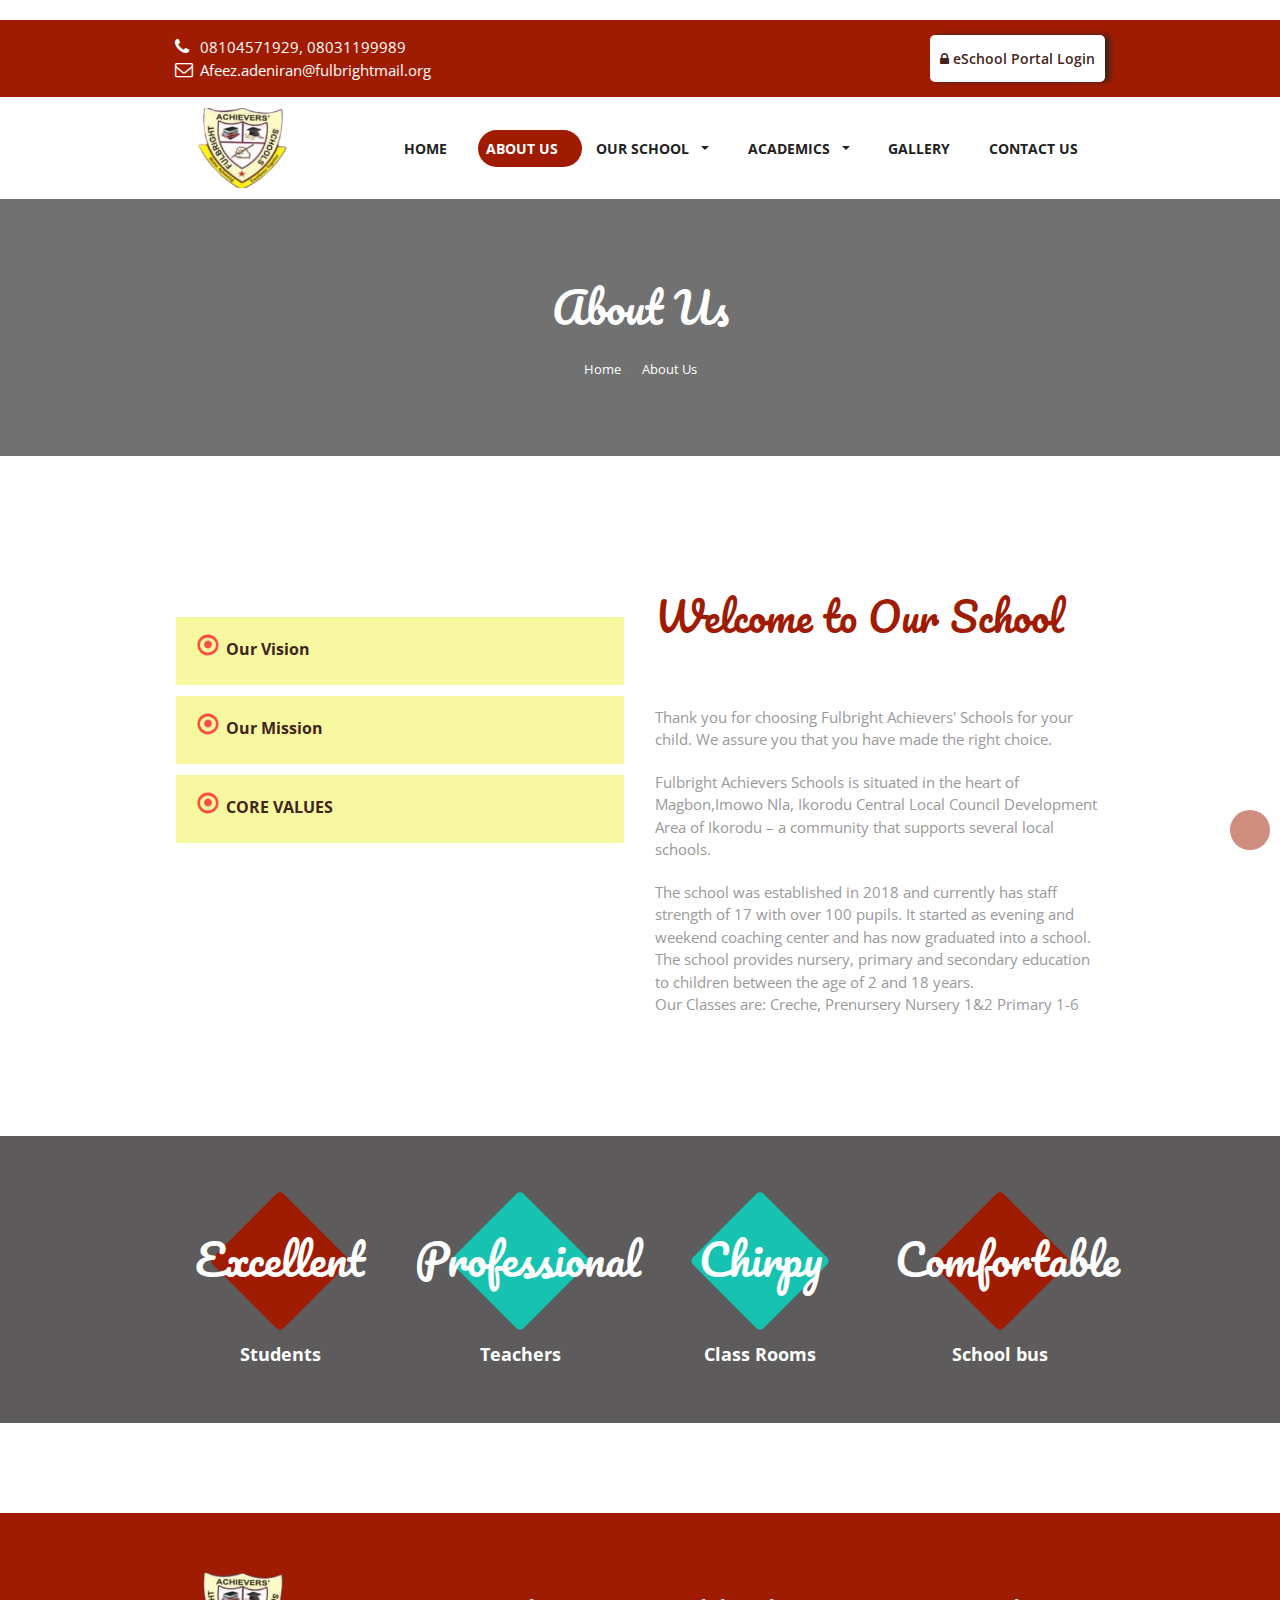
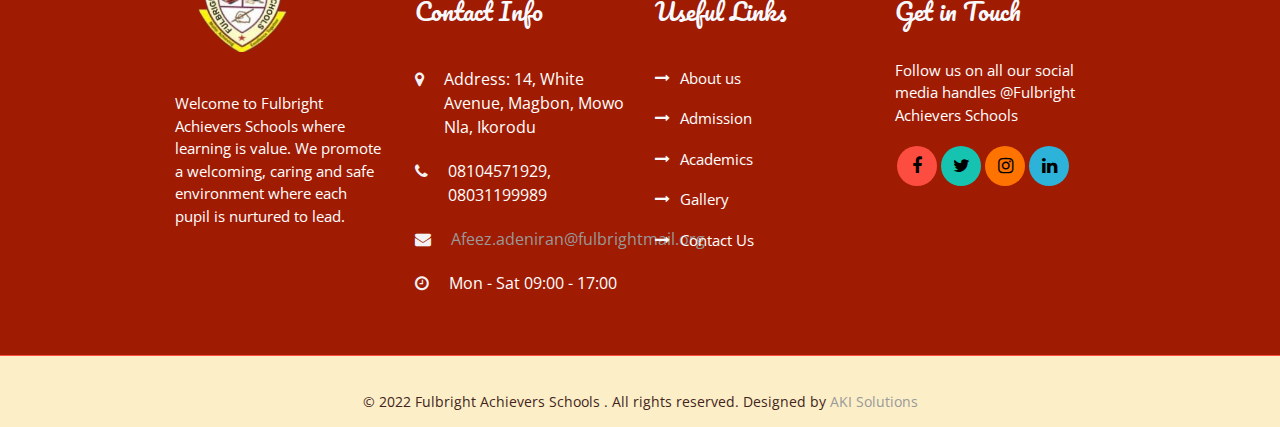
==== about.html @ 67f507f1 "first commit" ====
<!DOCTYPE html>
<html lang="en">

<!-- Mirrored from rometheme.net/html/kids/index.html by HTTrack Website Copier/3.x [XR&CO'2014], Tue, 15 Dec 2020 20:37:47 GMT -->
<!-- Added by HTTrack -->
<meta http-equiv="content-type" content="text/html;charset=UTF-8" /><!-- /Added by HTTrack -->

<head>
	<!-- Basic Page Needs
    ================================================== -->
	<meta charset="utf-8">
	<!--[if IE]><meta http-equiv="x-ua-compatible" content="IE=9" /><![endif]-->
	<meta name="viewport" content="width=device-width, initial-scale=1">
	<title>Fulbright Achievers’ Schools - About</title>
	<!-- ==============================================
	Favicons
	=============================================== -->
	<link rel="apple-touch-icon" sizes="180x180" href="./favicon_io/android-chrome-192x192.png">
	<link rel="icon" type="image/png" sizes="32x32" href="./favicon_io/favicon-32x32.png">
	<link rel="icon" type="image/png" sizes="16x16" href="./favicon_io/favicon-16x16.png">
	<link rel="manifest" href="./favicon_io/site.webmanifest">

	<link rel="stylesheet" href="https://cdnjs.cloudflare.com/ajax/libs/animate.css/4.1.1/animate.min.css" />
	<!-- ==============================================
	CSS VENDOR
	=============================================== -->
	<link rel="stylesheet" type="text/css" href="css/vendor/bootstrap.min.css" />
	<link rel="stylesheet" type="text/css" href="css/vendor/font-awesome.min.css">
	<link rel="stylesheet" type="text/css" href="css/vendor/owl.carousel.min.css">
	<link rel="stylesheet" type="text/css" href="css/vendor/owl.theme.default.min.css">
	<link rel="stylesheet" type="text/css" href="css/vendor/magnific-popup.css">
	<link rel="stylesheet" type="text/css" href="css/vendor/animate.min.css">

	<!-- ==============================================
	Custom Stylesheet
	=============================================== -->
	<link rel="stylesheet" type="text/css" href="css/style.css" />

	<script src="js/vendor/modernizr.min.js"></script>

	<script src='../../google_analytics_auto.html'></script>
</head>

<body>

	<!-- LOAD PAGE -->
	<div class="animationload">
		<div class="loader"></div>
	</div>

	<!-- BACK TO TOP SECTION -->
	<a href="#0" class="cd-top cd-is-visible cd-fade-out">Top</a>

	<!-- HEADER -->
	<div class="header header-1">

		<!-- TOPBAR -->
		<div class="topbar">
			<div class="container">
				<div class="row align-items-center">
					<div class="col-sm-8 col-md-6">
						<div class="info">
							<div class="info-item">
								<i class="fa fa-phone"></i> 08104571929, 08031199989
							</div>
							<div class="info-item">
								<i class="fa fa-envelope-o"></i>
								<a href="mailto:Afeez.adeniran@fulbrightmail.org">Afeez.adeniran@fulbrightmail.org </a>
							</div>
						</div>
					</div>
					<div class="col-sm-4 col-md-6">
						<div class=" pull-right d-inline-flex" style="margin: 15px 0px 15px 0px;">
							<!--<a href="https://www.facebook.com/Crownimperials/" class="fb"><i class="fa fa-facebook"></i></a> 
							<a href="https://twitter.com/SchoolCrown" class="tw"><i class="fa fa-twitter"></i></a> 
							<a href="#" class="ig"><i class="fa fa-instagram"></i></a> 
							<a href="#" class="in"><i class="fa fa-linkedin"></i></a> -->
							<a href="https://eschool-ng.com/login.php" class="btn btn-primary kkd"> <i
									class="fa fa-lock"></i> eSchool Portal Login</a>
							<style>
								.sosmed-icon a {
									color: #000;
									background-color: #fd4d40;

								}

								.kkd {
									border-radius: 5px !important;
									background-color: #fff !important;
									padding-left: 10px;
									padding-right: 10px;

								}
							</style>
						</div>
					</div>
				</div>
			</div>
		</div>
		<!-- NAVBAR SECTION -->
		<div class="navbar-main">
			<div class="container">
				<nav id="navbar-example" class="navbar navbar-expand-lg">
					<a class="navbar-brand jk" href="index.html">
						<img src="img\fullBrightLogo-removebg-preview.png" alt="logo">
					</a>

					<style type="text/css">
						.jk img {
							width: 120px;
							height: auto;
						}

						@media screen and (max-width: 768px) {
							.navbar-main.stiky .navbar-brand img {
								width: 120px;
								text-align: center;
								margin: 0 40px 0 40px;
							}

							.jk img {
								width: 120px;
								height: auto;
							}

							.navbar-brand {
								margin-right: 0;
							}
						}
					</style>
					<button class="navbar-toggler" type="button" data-toggle="collapse" data-target="#navbarNavDropdown"
						aria-controls="navbarNavDropdown" aria-expanded="false" aria-label="Toggle navigation">
						<span class="navbar-toggler-icon"></span>
					</button>
					<div class="collapse navbar-collapse" id="navbarNavDropdown">
						<ul class="navbar-nav ml-auto">
							<li class="nav-item">
								<a class="nav-link" href="index.html">HOME</a>
							</li>
							<li class="nav-item active">
								<a class="nav-link" href="about.html">ABOUT US</a>
							</li>
							<li class="nav-item dropdown dmenu">
								<a class="nav-link dropdown-toggle" href="#" role="button" data-toggle="dropdown"
									aria-haspopup="true" aria-expanded="false">
									OUR SCHOOL
								</a>
								<div class="dropdown-menu">
									<a class="dropdown-item" href="admission.html">ADMISSION</a>


								</div>
							</li>
							<li class="nav-item dropdown dmenu">
								<a class="nav-link dropdown-toggle" href="#" role="button" data-toggle="dropdown"
									aria-haspopup="true" aria-expanded="false">
									ACADEMICS
								</a>
								<div class="dropdown-menu">
									<a class="dropdown-item" href="academics.html">OVERVIEW</a>
									<a class="dropdown-item" href="curriculum.html">OUR CURRICULUM</a>

								</div>
							</li>
							<li class="nav-item">
								<a class="nav-link" href="gallery.html">GALLERY</a>
							</li>
							<li class="nav-item">
								<a class="nav-link" href="contact.html">CONTACT US</a>
							</li>
						</ul>
					</div>
				</nav> <!-- -->

			</div>
		</div>

	</div>
	<!-- BANNER -->
	<div class="section banner-page" data-background="images/back.jpg" style="background-position: top center;">
		<div class="content-wrap pos-relative">
			<div class="d-flex justify-content-center bd-highlight mb-3">
				<div class="title-page">About Us</div>
			</div>
			<div class="d-flex justify-content-center bd-highlight mb-3">
				<nav aria-label="breadcrumb">
					<ol class="breadcrumb ">
						<li class="breadcrumb-item"><a href="index.html">Home</a></li>
						<li class="breadcrumb-item active" aria-current="page">About Us</li>
					</ol>
				</nav>
			</div>
		</div>
	</div>



	<!-- WELCOME TO KIDS -->
	<div class="section">
		<div class="content-wrap">
			<div class="container">
				<div class="row">
					<div class="col-sm-12 col-md-12 col-lg-6">
						<!-- <img src="img\fullBrightLogo-removebg-preview.png" alt="" class="img-fluid img-border mb-3"> -->
						<div class="accordion rs-accordion" style="margin-top: 100px;" id="accordionExample">
							<!-- Item 1 -->
							<div class="card">
								<div class="card-header" id="headingOne">
									<h3 class="title">
										<button class="btn btn-link collapsed" type="button" data-toggle="collapse"
											data-target="#collapseOne" aria-expanded="false"
											aria-controls="collapseOne">
											Our Vision
										</button>
									</h3>
								</div>
								<div id="collapseOne" class="collapse" aria-labelledby="headingOne"
									data-parent="#accordionExample">
									<div class="card-body">
										To put together an extremely competitive private school that will turn out to be the best choice for parents and pupils in Nigeria. 									</div>
								</div>
							</div>
							<!-- Item 2 -->
							<div class="card">
								<div class="card-header" id="headingTwo">
									<h3 class="title">
										<button class="btn btn-link collapsed" type="button" data-toggle="collapse"
											data-target="#collapseTwo" aria-expanded="false"
											aria-controls="collapseTwo">
											Our Mission
										</button>
									</h3>
								</div>
								<div id="collapseTwo" class="collapse" aria-labelledby="headingTwo"
									data-parent="#accordionExample">
									<div class="card-body">
										The school's vison is to provide an environment conducive for learning to students at various levels of learning. Our goal is to make Fulbright									</div>
								</div>
							</div>
							<!-- Item 3 -->
							<div class="card">
								<div class="card-header" id="headingThree">
									<h3 class="title">
										<button class="btn btn-link collapsed" type="button" data-toggle="collapse"
											data-target="#collapseThree" aria-expanded="false"
											aria-controls="collapseThree">
											CORE VALUES
										</button>
									</h3>
								</div>
								<div id="collapseThree" class="collapse" aria-labelledby="headingThree"
									data-parent="#accordionExample">
									<div class="card-body">
										honesty, excellence, service and team work. 									</div>
								</div>
							</div>

						</div>
					</div>
					<div class="col-sm-12 col-md-12 col-lg-6" style="margin-top: 5rem;">
						<h2 class="section-heading">
							Welcome to Our School
						</h2>
						<br><br>
						<p>Thank you for choosing Fulbright Achievers' Schools  for your child. We assure you that you have made
							the right choice.
						</p>
						<p>							Fulbright Achievers Schools is situated in the heart of Magbon,Imowo Nla, Ikorodu Central Local Council Development Area of Ikorodu – a community that supports several local schools. </p>
						<p>
The school was established in 2018 and currently has staff strength of 17 with over 100 pupils. It started as evening and weekend coaching center and has now graduated into a school. The school provides nursery, primary and secondary education to children between the age of 2 and 18 years. 
							<br> Our Classes are:
							Creche,
							Prenursery 
							Nursery 1&2
							Primary 1-6
						</p>


						
					
					</div>
				</div>
				<div class="spacer-30"></div>
				<div class="spacer-30"></div>
				<!-- <div class="spacer-30"></div> -->
			</div>
		</div>
	</div>


<!-- FUNFACT -->
<div class="section bgi-overlay bgi-cover-center" data-background="images/back.jpg"
style="background-position: top;">
<div class="content-wrap">
	<div class="container">
		<div class="row">
			<!-- Item 1 -->
			<div class="col-sm-6 col-md-3">
				<div class="rs-funfact bg-primary">
					<div class="box-fun">
						<h2>Excellent</h2>
					</div>
					<div class="title">Students</div>
				</div>
			</div>
			<!-- Item 2 -->
			<div class="col-sm-6 col-md-3">
				<div class="rs-funfact bg-tertiary">
					<div class="box-fun">
						<h2 style="color: #fdfdfd;">Professional</h2>
					</div>
					<div class="title">Teachers</div>
				</div>
			</div>
			<!-- Item 3 -->
			<div class="col-sm-6 col-md-3">
				<div class="rs-funfact bg-tertiary">
					<div class="box-fun">
						<h2>Chirpy</h2>
					</div>
					<div class="title">Class Rooms</div>
				</div>
			</div>
			<!-- Item 4 -->
			<div class="col-sm-6 col-md-3">
				<div class="rs-funfact bg-primary">
					<div class="box-fun">
						<h2 style="color: #fffefe;">Comfortable</h2>
					</div>
					<div class="title"> School bus</div>
				</div>
			</div>
		</div>
	</div>
</div>
</div>



	<br> <br> <br> <br>

	<style type="text/css">
		.footer .footer-item .footer-title {

			color: #f7f9fd;
		}

		.list-info li .info-icon {
			display: table-cell;
			color: #f3f3f5;
		}

		.footer .footer-item .list li a:before {
			content: '\f178';
			font-family: FontAwesome;
			left: 0;
			position: absolute;
			color: #f7f9fd;
		}
	</style>

	<!-- FOOTER SECTION -->
	<div class="footer" data-background="images/footer.jpg">
		<div class="content-wrap">
			<div class="container">

				<div class="row">
					<div class="col-sm-12 col-md-6 col-lg-3">
						<div class="footer-item">
							<img src="img\fullBrightLogo-removebg-preview.png" alt="logo bottom" class="logo-bottom">
							<div class="spacer-30"></div>
							<p>Welcome to Fulbright Achievers Schools  where learning is value. We promote a welcoming, caring
								and safe environment where each pupil is nurtured to lead.</p>

						</div>
					</div>

					<div class="col-sm-12 col-md-6 col-lg-3">
						<div class="footer-item">
							<div class="footer-title">
								Contact Info
							</div>
							<ul class="list-info">
								<li>
									<div class="info-icon">
										<span class="fa fa-map-marker"></span>
									</div>
									<div class="info-text">Address: 14, White Avenue, Magbon, Mowo Nla, Ikorodu</div>
								</li>
								<li>
									<div class="info-icon">
										<span class="fa fa-phone"></span>
									</div>
									<div class="info-text">08104571929, 08031199989</div>
								</li>
								<li>
									<div class="info-icon">
										<span class="fa fa-envelope"></span>
									</div>
									<div class="info-text"><a href="mailto:Afeez.adeniran@fulbrightmail.org"
											title="">Afeez.adeniran@fulbrightmail.org</a></div>
								</li>
								<li>
									<div class="info-icon">
										<span class="fa fa-clock-o"></span>
									</div>
									<div class="info-text">Mon - Sat 09:00 - 17:00</div>
								</li>
							</ul>

						</div>
					</div>




					<div class="col-sm-12 col-md-6 col-lg-3">
						<div class="footer-item">
							<div class="footer-title">
								Useful Links
							</div>

							<ul class="list">
								<li><a href="about.html" title="About us">About us</a></li>
								<li><a href="admission.html" title="Admission">Admission</a></li>
								<li><a href="academics.html" title="Academics">Academics</a></li>
								<li><a href="gallery.html" title="Gallery">Gallery</a></li>
								<li><a href="contact.html" title="Contact Us">Contact Us</a></li>
							</ul>

						</div>
					</div>

					<div class="col-sm-12 col-md-6 col-lg-3">
						<div class="footer-item">
							<div class="footer-title">
								Get in Touch
							</div>
							<p>Follow us on all our social media handles @Fulbright Achievers Schools</p>
							<div class="sosmed-icon d-inline-flex">
								<a href="#" class="fb"><i class="fa fa-facebook"></i></a>
								<a href="#" class="tw"><i class="fa fa-twitter"></i></a>
								<a href="#" class="ig"><i class="fa fa-instagram"></i></a>
								<a href="#" class="in"><i class="fa fa-linkedin"></i></a>
							</div>
						</div>
					</div>
				</div>
			</div>
		</div>

		<div class="fcopy bg-secondary">
			<div class="container">
				<div class="row">
					<div class="col-sm-12 col-md-12">
						<p class="ftex copy" style="color: #42241c;">© 2022 Fulbright Achievers Schools . All rights reserved. Designed by <a
								href="http://akisolutions.com.ng" target="_blank">AKI Solutions</a></p>
					</div>
				</div>
			</div>
		</div>

	</div>

	<!-- JS VENDOR -->
	<script src="js/vendor/jquery.min.js"></script>
	<script src="js/vendor/bootstrap.min.js"></script>
	<script src="js/vendor/owl.carousel.js"></script>
	<script src="js/vendor/jquery.magnific-popup.min.js"></script>

	<!-- SENDMAIL -->
	<script src="js/vendor/validator.min.js"></script>
	<script src="js/vendor/form-scripts.js"></script>

	<script src="js/script.js"></script>

</body>

</html>
---- css/style.css ----
@charset "UTF-8";
@import url("https://fonts.googleapis.com/css?family=Open+Sans:400,700|Pacifico");
@font-face {
  font-family: 'sas-webfont';
  src: url("../fonts/sas-webfontc56b.eot?51534236");
  src: url("../fonts/sas-webfontc56b.eot?51534236#iefix") format("embedded-opentype"), url("../fonts/sas-webfontc56b.woff2?51534236") format("woff2"), url("../fonts/sas-webfontc56b.woff?51534236") format("woff"), url("../fonts/sas-webfontc56b.ttf?51534236") format("truetype"), url("../fonts/sas-webfontc56b.svg?51534236#sas-webfont") format("svg");
  font-weight: normal;
  font-style: normal; }
.sas {
  font-family: "sas-webfont";
  font-style: normal;
  font-weight: normal;
  speak: none;
  display: inline-block;
  text-decoration: inherit;
  width: 1em;
  margin-right: .2em;
  text-align: center;
  /* opacity: .8; */
  /* For safety - reset parent styles, that can break glyph codes*/
  font-variant: normal;
  text-transform: none;
  /* fix buttons height, for twitter bootstrap */
  line-height: 1em;
  /* Animation center compensation - margins should be symmetric */
  /* remove if not needed */
  margin-left: .2em;
  /* you can be more comfortable with increased icons size */
  /* font-size: 120%; */
  /* Font smoothing. That was taken from TWBS */
  -webkit-font-smoothing: antialiased;
  -moz-osx-font-smoothing: grayscale;
  /* Uncomment for 3D effect */
  /* text-shadow: 1px 1px 1px rgba(127, 127, 127, 0.3); */ }

.sas-1:before {
  content: '\e801'; }

/* '' */
/* -------------------- 
TOPBAR SETTING
-----------------------*/
/* -------------------- 
NAVBAR SETTING
-----------------------*/
/* -------------------- 
FOOTER SETTING
-----------------------*/
/* -------------------- 
BUTTON SETTING
-----------------------*/
.bolder {
  font-weight: 600; }

.cfix {
  content: '';
  display: block;
  width: 100%;
  clear: both; }

/**
 * 1. - NORMALIZE CSS
 * -----------------------------------------------------------------------------
 */
/*! normalize.css v8.0.1 | MIT License | github.com/necolas/normalize.css */
/* Document
   ========================================================================== */
/**
 * 1. Correct the line height in all browsers.
 * 2. Prevent adjustments of font size after orientation changes in iOS.
 */
html {
  line-height: 1.15;
  /* 1 */
  -webkit-text-size-adjust: 100%;
  /* 2 */ }

/* Sections
   ========================================================================== */
/**
 * Remove the margin in all browsers.
 */
body {
  margin: 0; }

/**
 * Render the `main` element consistently in IE.
 */
main {
  display: block; }

/**
 * Correct the font size and margin on `h1` elements within `section` and
 * `article` contexts in Chrome, Firefox, and Safari.
 */
h1 {
  font-size: 2em;
  margin: 0.67em 0; }

/* Grouping content
   ========================================================================== */
/**
 * 1. Add the correct box sizing in Firefox.
 * 2. Show the overflow in Edge and IE.
 */
hr {
  box-sizing: content-box;
  /* 1 */
  height: 0;
  /* 1 */
  overflow: visible;
  /* 2 */ }

/**
 * 1. Correct the inheritance and scaling of font size in all browsers.
 * 2. Correct the odd `em` font sizing in all browsers.
 */
pre {
  font-family: monospace, monospace;
  /* 1 */
  font-size: 1em;
  /* 2 */ }

/* Text-level semantics
   ========================================================================== */
/**
 * Remove the gray background on active links in IE 10.
 */
a {
  background-color: transparent; }

/**
 * 1. Remove the bottom border in Chrome 57-
 * 2. Add the correct text decoration in Chrome, Edge, IE, Opera, and Safari.
 */
abbr[title] {
  border-bottom: none;
  /* 1 */
  text-decoration: underline;
  /* 2 */
  text-decoration: underline dotted;
  /* 2 */ }

/**
 * Add the correct font weight in Chrome, Edge, and Safari.
 */
b,
strong {
  font-weight: bolder; }

/**
 * 1. Correct the inheritance and scaling of font size in all browsers.
 * 2. Correct the odd `em` font sizing in all browsers.
 */
code,
kbd,
samp {
  font-family: monospace, monospace;
  /* 1 */
  font-size: 1em;
  /* 2 */ }

/**
 * Add the correct font size in all browsers.
 */
small {
  font-size: 80%; }

/**
 * Prevent `sub` and `sup` elements from affecting the line height in
 * all browsers.
 */
sub,
sup {
  font-size: 75%;
  line-height: 0;
  position: relative;
  vertical-align: baseline; }

sub {
  bottom: -0.25em; }

sup {
  top: -0.5em; }

/* Embedded content
   ========================================================================== */
/**
 * Remove the border on images inside links in IE 10.
 */
img {
  border-style: none; }

/* Forms
   ========================================================================== */
/**
 * 1. Change the font styles in all browsers.
 * 2. Remove the margin in Firefox and Safari.
 */
button,
input,
optgroup,
select,
textarea {
  font-family: inherit;
  /* 1 */
  font-size: 100%;
  /* 1 */
  line-height: 1.15;
  /* 1 */
  margin: 0;
  /* 2 */ }

/**
 * Show the overflow in IE.
 * 1. Show the overflow in Edge.
 */
button,
input {
  /* 1 */
  overflow: visible; }

/**
 * Remove the inheritance of text transform in Edge, Firefox, and IE.
 * 1. Remove the inheritance of text transform in Firefox.
 */
button,
select {
  /* 1 */
  text-transform: none; }

/**
 * Correct the inability to style clickable types in iOS and Safari.
 */
button,
[type="button"],
[type="reset"],
[type="submit"] {
  -webkit-appearance: button; }

/**
 * Remove the inner border and padding in Firefox.
 */
button::-moz-focus-inner,
[type="button"]::-moz-focus-inner,
[type="reset"]::-moz-focus-inner,
[type="submit"]::-moz-focus-inner {
  border-style: none;
  padding: 0; }

/**
 * Restore the focus styles unset by the previous rule.
 */
button:-moz-focusring,
[type="button"]:-moz-focusring,
[type="reset"]:-moz-focusring,
[type="submit"]:-moz-focusring {
  outline: 1px dotted ButtonText; }

/**
 * Correct the padding in Firefox.
 */
fieldset {
  padding: 0.35em 0.75em 0.625em; }

/**
 * 1. Correct the text wrapping in Edge and IE.
 * 2. Correct the color inheritance from `fieldset` elements in IE.
 * 3. Remove the padding so developers are not caught out when they zero out
 *    `fieldset` elements in all browsers.
 */
legend {
  box-sizing: border-box;
  /* 1 */
  color: inherit;
  /* 2 */
  display: table;
  /* 1 */
  max-width: 100%;
  /* 1 */
  padding: 0;
  /* 3 */
  white-space: normal;
  /* 1 */ }

/**
 * Add the correct vertical alignment in Chrome, Firefox, and Opera.
 */
progress {
  vertical-align: baseline; }

/**
 * Remove the default vertical scrollbar in IE 10+.
 */
textarea {
  overflow: auto; }

/**
 * 1. Add the correct box sizing in IE 10.
 * 2. Remove the padding in IE 10.
 */
[type="checkbox"],
[type="radio"] {
  box-sizing: border-box;
  /* 1 */
  padding: 0;
  /* 2 */ }

/**
 * Correct the cursor style of increment and decrement buttons in Chrome.
 */
[type="number"]::-webkit-inner-spin-button,
[type="number"]::-webkit-outer-spin-button {
  height: auto; }

/**
 * 1. Correct the odd appearance in Chrome and Safari.
 * 2. Correct the outline style in Safari.
 */
[type="search"] {
  -webkit-appearance: textfield;
  /* 1 */
  outline-offset: -2px;
  /* 2 */ }

/**
 * Remove the inner padding in Chrome and Safari on macOS.
 */
[type="search"]::-webkit-search-decoration {
  -webkit-appearance: none; }

/**
 * 1. Correct the inability to style clickable types in iOS and Safari.
 * 2. Change font properties to `inherit` in Safari.
 */
::-webkit-file-upload-button {
  -webkit-appearance: button;
  /* 1 */
  font: inherit;
  /* 2 */ }

/* Interactive
   ========================================================================== */
/*
 * Add the correct display in Edge, IE 10+, and Firefox.
 */
details {
  display: block; }

/*
 * Add the correct display in all browsers.
 */
summary {
  display: list-item; }

/* Misc
   ========================================================================== */
/**
 * Add the correct display in IE 10+.
 */
template {
  display: none; }

/**
 * Add the correct display in IE 10.
 */
[hidden] {
  display: none; }

/**
 * 2. GLOBAL STYLES
 * -----------------------------------------------------------------------------
 */
/*1.1 GENERAL STYLES*/
body,
button,
input,
select,
textarea {
  color: #999999;
  font-family: "Open Sans", sans-serif;
  font-weight: 400;
  /* font-size: 15px; */
  line-height: 1.5;
  position: relative;
  background-color: #fff; }

html, body {
  width: 100%;
  height: 100%; }

/* 1.3. ANCHOR */
a {
  color: #999999;
  text-decoration: none; }
  a:hover {
    color: #FD4D40;
    text-decoration: none; }

/* 1.4. HEADING & PARAGRAPH */
p {
  margin: 0 0 20px 0; }

h1,
h2,
.banner-page .title-page,
h3,
h4,
.rs-team-1 .title,
h5 {
  font-family: "Pacifico", cursive;
  font-weight: 400;
  margin-top: 10px;
  margin-bottom: 20px; }

h1 {
  font-size: 3.571em;
  line-height: normal; }

h2, .banner-page .title-page {
  font-size: 2.857em;
  line-height: normal; }

h3 {
  font-size: 1.714em;
  line-height: normal; }

h4, .rs-team-1 .title {
  font-size: 1.286em;
  line-height: normal; }

h5 {
  font-size: 14px;
  line-height: 22px; }

h6 {
  font-size: 13px; }

strong, b {
  font-weight: 700; }

ol {
  margin-left: 24px; }

ul {
  list-style: initial;
  margin-left: 24px; }
  ul li {
    margin: 8px 0; }

/* CUSTOM GLOBAL */
.content-wrap {
  padding: 40px 0; }

.content-wrap-60 {
  padding: 60px 0; }

.content-wrap-40 {
  padding: 40px 0; }

.spacer-content {
  height: 80px; }
  .spacer-content::after {
    display: block;
    content: "";
    clear: both; }

.uk16 {
  font-size: 16px; }

.uk18 {
  font-size: 18px; }

.uk21 {
  font-size: 21px; }

.uk24 {
  font-size: 24px; }

.uk36 {
  font-size: 36px; }

.uk48 {
  font-size: 48px; }

.uk60 {
  font-size: 60px; }

.uk72 {
  font-size: 72px; }

.spacer-10 {
  height: 10px; }
  .spacer-10::after {
    display: block;
    content: "";
    clear: both; }

.spacer-30 {
  height: 30px; }
  .spacer-30::after {
    display: block;
    content: "";
    clear: both; }

.spacer-50 {
  height: 50px; }
  .spacer-50::after {
    display: block;
    content: "";
    clear: both; }

.spacer-70 {
  height: 70px; }
  .spacer-70::after {
    display: block;
    content: "";
    clear: both; }

.spacer-90 {
  height: 90px; }
  .spacer-90::after {
    display: block;
    content: "";
    clear: both; }

.spacer-110 {
  height: 110px; }
  .spacer-110::after {
    display: block;
    content: "";
    clear: both; }

.spacer-content {
  height: 80px; }
  .spacer-content::after {
    display: block;
    content: "";
    clear: both; }

.section {
  position: relative; }

.section-heading {
  font-size: 40px;
  line-height: 1em;
  margin-bottom: 20px;
  /*padding-top: 0; */
  margin-top: 0;
  padding-bottom: 5px;
  position: relative;
  color: #9f1c03; }
  .section-heading.light {
    color: #9f1c03; }
    .section-heading.light span {
      color: #ffffff; }
    .section-heading.light:after {
      background: #ffffff; }
  .section-heading.text-center {
    text-align: center; }
    .section-heading.text-center:after {
      margin-left: auto;
      margin-right: auto; }
  @media (max-width: 767px) {
    .section-heading {
      font-size: 32px; } }

.supheading {
  font-size: 24px;
  font-weight: 700;
  color: #555555; }
  .supheading:before, .supheading:after {
    content: " - "; }

.subheading {
  margin-top: -20px;
  margin-bottom: 30px;
  color: #666666;
  font-family: "Pacifico", cursive;
  font-size: 18px; }
  .subheading.text-center {
    width: 60%;
    margin-left: auto;
    margin-right: auto; }

.title-heading {
  font-size: 24px;
  font-family: "Pacifico", cursive;
  font-weight: 700; }

.section-border {
  border-bottom: 1px solid #cccccc; }

.font-primary {
  font-family: "Open Sans", sans-serif; }

.font-secondary {
  font-family: "Pacifico", cursive; }

.bgi-cover-center {
  background-size: cover;
  background-position: center; }

.bgi-cover-center {
  background-size: cover;
  background-position: center; }

.bgi-cover-fixed {
  background-size: cover;
  background-position: center;
  background-attachment: fixed; }

.bgi-repeat {
  background-repeat: repeat; }

.bgi-right {
  background-position: right;
  background-size: auto;
  background-repeat: no-repeat; }

.bgi-left {
  background-position: left;
  background-size: auto;
  background-repeat: no-repeat; }

.bgi-overlay {
  position: relative;
  background-position: center; }
  .bgi-overlay:before {
    content: '';
    position: absolute;
    top: 0;
    left: 0;
    right: 0;
    bottom: 0;
    background-color: rgba(42, 40, 40, 0.76); }

blockquote {
  padding: 15px 20px;
  background-color: #f6f6f6;
  margin: 0 0 20px;
  border-left: 5px solid #FD4D40;
  font-style: italic; }

blockquote.quote {
  padding: 15px 0;
  background-color: transparent;
  margin: 0 0 20px;
  border-left: 0;
  font-family: "Pacifico", cursive;
  font-style: italic;
  font-size: 24px;
  color: #ffffff; }
  blockquote.quote .blockquote-footer {
    color: #FD4D40; }
  blockquote.quote cite {
    display: block;
    font-family: "Open Sans", sans-serif;
    font-size: 15px;
    font-style: normal;
    color: #ffffff; }

@media (max-width: 767px) {
  .bgi-hide-xs {
    background-image: none !important; } }
/* OWL */
.owl-theme .owl-dots .owl-dot span {
  width: 7px;
  height: 7px;
  background: gray;
  margin: 5px 3px; }
.owl-theme .owl-dots .owl-dot.active span {
  width: 40px;
  background-color: #FD4D40; }
.owl-theme .owl-dots .owl-dot:hover span {
  background-color: #FD4D40; }
.owl-theme .owl-controls {
  margin-top: 50px; }

.owl-light .owl-dots .owl-dot span {
  width: 7px;
  height: 7px;
  background: #ffffff;
  margin: 5px 3px; }
.owl-light .owl-dots .owl-dot.active span {
  width: 40px;
  background-color: #0c1a47; }
.owl-light .owl-dots .owl-dot:hover span {
  background-color: #0c1a47;  }
.owl-light .owl-controls {
  margin-top: 50px; }

/* END OWL */
.font-primary {
  font-family: "Open Sans", sans-serif; }

.bg-primary {
  background-color: #9f1c03 !important; }

.bg-secondary {
  background-color: #FCEEC7 !important; }

.bg-tertiary {
  background-color: #16C3B0 !important; }

.bg-gray {
  background-color: #222222; }

.bg-gray-light {
  background-color: #f9f9f9; }

.bg-overlay-primary {
  position: relative; }
  .bg-overlay-primary:before {
    content: '';
    position: absolute;
    top: 0;
    right: 0;
    bottom: 0;
    left: 0;
    background-color: #FD4D40;
    opacity: .8; }

.bg-overlay-secondary {
  position: relative; }
  .bg-overlay-secondary:before {
    content: '';
    position: absolute;
    top: 0;
    right: 0;
    bottom: 0;
    left: 0;
    background-color:#0c1a47; 
    opacity: .6; }

.lh-1 {
  line-height: 1.3; }

.text-primary {
  color: #FD4D40 !important; }
  .text-primary a {
    color: #FD4D40; }
    .text-primary a:hover {
      color: #999999; }

.text-secondary {
  color: #F1C22E !important; }

.text-white a {
  color: #ffffff; }

.text-black {
  color: #222222 !important; }
  .text-black a {
    color: #222222; }

.pos-relative {
  position: relative; }

.banner-page {
  display: block;
  -webkit-background-size: cover;
  -moz-background-size: cover;
  -o-background-size: cover;
  background-size: cover;
  position: relative;
  background-position: center; }
  .banner-page:before {
    content: '';
    position: absolute;
    top: 0;
    left: 0;
    right: 0;
    bottom: 0;
    background-color: rgba(34, 34, 34, 0.644); }
  .banner-page .content-wrap {
    padding: 60px 0; }
  .banner-page .title-page {
    text-align: center;
    margin-bottom: 0;
    color: #ffffff; }
  .banner-page .breadcrumb-container {
    background-color: transparent; }
  .banner-page .breadcrumb {
    padding: 0;
    margin: 0;
    text-align: center;
    background-color: transparent;
    font-size: 13px;
    font-weight: 400;
    color: #ffffff; }
    .banner-page .breadcrumb > .active,
    .banner-page .breadcrumb a {
      color: white; }
      .banner-page .breadcrumb > .active:hover,
      .banner-page .breadcrumb a:hover {
        color: #FD4D40; }

.overlap {
  background-color: #ffffff;
  margin-top: -180px;
  position: relative;
  z-index: 2; }
  @media (max-width: 767px) {
    .overlap {
      margin-top: 0; } }

.gutter-5 {
  margin-right: 0;
  margin-left: 0; }
  .gutter-5 > [class^="col-"],
  .gutter-5 > [class*=" col-"],
  .gutter-5 [class*='col-'],
  .gutter-5 [class*=" col-"] {
    padding-right: 5px;
    padding-left: 5px; }

.pagination {
  margin-left: 0; }
  .pagination .page-item .page-link {
    -webkit-border-radius: 10px;
    -moz-border-radius: 10px;
    -ms-border-radius: 10px;
    border-radius: 10px;
    padding: 15px 20px;
    margin-right: 5px;
    margin-bottom: 5px;
    color: #999999;
    display: inline-block;
    border-color: 1px solid #e6e6e6;
    background: #ffffff; }
    .pagination .page-item .page-link:hover, .pagination .page-item .page-link.active {
      color: #ffffff;
      background: #FD4D40; }
  .pagination .page-item:first-child .page-link, .pagination .page-item:last-child .page-link {
    -webkit-border-radius: 10px;
    -moz-border-radius: 10px;
    -ms-border-radius: 10px;
    border-radius: 10px; }
  .pagination .page-item.active .page-link {
    color: #ffffff;
    background: #FD4D40;
    border-color: #FD4D40; }

.p-check {
  padding-left: 40px;
  position: relative;
  margin-bottom: 0.25rem;
  font-size: 18px; }
  .p-check:before {
    content: "\f00c";
    font-family: FontAwesome;
    padding-top: 2px;
    position: absolute;
    color: #16C3B0;
    left: 0;
    width: 30px;
    height: 30px;
    background: #ffffff;
    -webkit-border-radius: 50%;
    -moz-border-radius: 50%;
    -ms-border-radius: 50%;
    border-radius: 50%;
    text-align: center; }

/**
 * 3. - COMPONENTS
 * -----------------------------------------------------------------------------
 */
.anim-media .media-box, .rs-image-box .media-box, .rs-icon-info-4 .media-box, .rs-class-box .media-box, .rs-team-1 .media-box {
  width: 100%;
  /*margin-bottom: 30px;*/
  position: relative;
  background-color: #ffffff;
  overflow: hidden; }
  .anim-media .media-box img, .rs-image-box .media-box img, .rs-icon-info-4 .media-box img, .rs-class-box .media-box img, .rs-team-1 .media-box img {
    -webkit-transform: scale(1, 1);
    -ms-transform: scale(1, 1);
    transform: scale(1, 1);
    -webkit-transition: 0.4s all linear;
    transition: 0.4s all linear; }
.anim-media:hover .media-box, .rs-image-box:hover .media-box, .rs-icon-info-4:hover .media-box, .rs-class-box:hover .media-box, .rs-team-1:hover .media-box {
  background-color: #FD4D40; }
  .anim-media:hover .media-box img, .rs-image-box:hover .media-box img, .rs-icon-info-4:hover .media-box img, .rs-class-box:hover .media-box img, .rs-team-1:hover .media-box img {
    opacity: 0.8;
    -ms-filter: "progid:DXImageTransform.Microsoft.Alpha(Opacity=80)";
    filter: alpha(opacity=80);
    -webkit-transform: scale(1.05, 1.05);
    -ms-transform: scale(1.05, 1.05);
    transform: scale(1.05, 1.05);
    -webkit-transition-timing-function: ease-out;
    transition-timing-function: ease-out;
    -webkit-transition-duration: 250ms;
    transition-duration: 250ms; }

.anim-shadow, .rs-shop-box, .rs-icon-info-4, .rs-class-box, .rs-pricing-1 {
  -webkit-box-shadow: 4px 5px 0 rgba(0, 0, 0, 0);
  -moz-box-shadow: 4px 5px 0 rgba(0, 0, 0, 0);
  box-shadow: 4px 5px 0 rgba(0, 0, 0, 0); }
  .anim-shadow:hover, .rs-shop-box:hover, .rs-icon-info-4:hover, .rs-class-box:hover, .rs-pricing-1:hover {
    -webkit-box-shadow: 4px 5px 30px rgba(0, 0, 0, 0.2);
    -moz-box-shadow: 4px 5px 30px rgba(0, 0, 0, 0.2);
    box-shadow: 4px 5px 30px rgba(0, 0, 0, 0.2); }

/* ==========================
2.1 - Buttons
============================= */
.btn, .btn-primary, .btn-secondary, .btn-light, .btn-ghost-light {
  font-size: 14px;
  color: #42241c !important;
  padding: 13px 40px;
  border: 0;
  font-weight: 600;
  min-width: 150px;
  -webkit-border-radius: 30px;
  -moz-border-radius: 30px;
  -ms-border-radius: 30px;
  border-radius: 30px;
  background-color: #f7f8a0 !important;
  box-shadow: 5px 0px 5px; 
}
.btn:hover,.btn-secondary:hover,.btn-primary:hover{
  background-color: #ca8504 !important;
  transition: 1s;
  color: white;
  text-emphasis-color: white;
}
.btn-default {
  background-color: #FD4D40;
  color: #ffffff;
  padding: 15px 20px;
  border: 0;
  -webkit-border-radius: 0;
  -moz-border-radius: 0;
  -ms-border-radius: 0;
  border-radius: 0; }

.btn-default:hover {
  background-color: #FD4D40; }

.btn-primary {
  background-color: #FD4D40;
  color: #ffffff; }
  .btn-primary:hover {
    background-color: #ddab0f;
    color: #ffffff; }

.btn-secondary {
  background-color:#0c1a47;  }
  .btn-secondary:hover {
    background-color: #fc1e0e;
    color: #ffffff; }

.btn-primary.disabled {
  background-color: #FD4D40;
  border-color: #FD4D40;
  opacity: 1;
  -ms-filter: "progid:DXImageTransform.Microsoft.Alpha(Opacity=100)";
  filter: alpha(opacity=100); }
  .btn-primary.disabled:hover {
    color: #ffffff;
    background-color: #ddab0f; }

.btn-secondary.disabled {
  background-color: #0c1a47; 
  border-color:#0c1a47;  }
  .btn-secondary.disabled:hover {
    background-color: #fc1e0e;
    color: #ffffff; }

.btn-light {
  background-color: #ffffff;
  color: #FD4D40;
  border: 1px solid #ffffff; }
  .btn-light:hover {
    background-color: #222222;
    color: #ffffff;
    border-color: #222222; }

.btn-ghost-light {
  background-color: transparent;
  color: #ffffff;
  border: 1px solid #ffffff; }
  .btn-ghost-light:hover {
    background-color: #ffffff;
    color: #FD4D40;
    border-color: #ffffff; }

.btn-icon {
  font-size: 18px; }
  .btn-icon .fa {
    margin-right: 10px;
    vertical-align: middle;
    width: 50px;
    height: 50px;
    border: 1px solid #999999;
    border-radius: 30px;
    padding-left: 5px;
    padding-top: 10px;
    font-size: 1.5em; }
  .btn-icon:hover .fa {
    border-color: #FD4D40; }

.btn-rect {
  -webkit-border-radius: 0;
  -moz-border-radius: 0;
  -ms-border-radius: 0;
  border-radius: 0; }

.btn-video {
  color: #ffffff; }
  .btn-video i {
    width: 55px;
    height: 55px;
    background-color: #ffffff;
    color: #FD4D40;
    -webkit-border-radius: 50%;
    -moz-border-radius: 50%;
    -ms-border-radius: 50%;
    border-radius: 50%;
    padding: 11px;
    font-size: 21px;
    text-align: center;
    border: 6px solid rgba(34, 34, 34, 0.2);
    margin-right: 5px; }

/* ==========================
SOSMED-ICON
============================= */
.sosmed-icon a {
  color: #ffffff;
  background-color: transparent;
  width: 40px;
  height: 40px;
  font-size: 18px;
  display: flex;
  justify-content: center;
  flex-direction: column;
  text-align: center;
  margin: 0 2px;
  -webkit-border-radius: 50%;
  -moz-border-radius: 50%;
  -ms-border-radius: 50%;
  border-radius: 50%; }
  .sosmed-icon a:hover {
    /*color: $color-body;*/
    background-color: transparent; }
  .sosmed-icon a.fb {
    background-color: #FD4D40; }
    .sosmed-icon a.fb:hover {
      background-color: #fd3527; }
  .sosmed-icon a.tw {
    background-color: #16C3B0; }
    .sosmed-icon a.tw:hover {
      background-color: #13ac9b; }
  .sosmed-icon a.ig {
    background-color: #FF7300; }
    .sosmed-icon a.ig:hover {
      background-color: #e66800; }
  .sosmed-icon a.in {
    background-color: #2DB3D9; }
    .sosmed-icon a.in:hover {
      background-color: #24a4c8; }
.sosmed-icon.icon-bg-primary a {
  -webkit-border-radius: 50%;
  -moz-border-radius: 50%;
  -ms-border-radius: 50%;
  border-radius: 50%;
  color: #ffffff;
  background-color: #FD4D40; }
  .sosmed-icon.icon-bg-primary a:hover {
    color: #ffffff;
    background-color:#0c1a47;  }

/* ==========================
FEATURE ICON
============================= */
.rs-feature-1 {
  position: relative;
  background-color: #F8F8F8;
  border: 1px solid #F0F0F0;
  padding: 20px 20px;
  overflow: hidden;
  -webkit-transition: all 0.3s ease;
  -moz-transition: all 0.3s ease;
  -ms-transition: all 0.3s ease;
  -o-transition: all 0.3s ease;
  transition: all 0.3s ease; }
  .rs-feature-1 .no {
    position: absolute;
    top: 0;
    right: 20px;
    font-size: 72px;
    font-family: "Pacifico", cursive;
    font-weight: 700;
    opacity: 0.15;
    -ms-filter: "progid:DXImageTransform.Microsoft.Alpha(Opacity=15)";
    filter: alpha(opacity=15); }
  .rs-feature-1 .media {
    width: 100%;
    margin-bottom: 30px;
    background-color: transparent; }
  .rs-feature-1 .icon {
    font-size: 48px;
    color: #FD4D40; }
  .rs-feature-1 .body {
    position: relative; }
  .rs-feature-1 .title {
    color: #222222; }
  .rs-feature-1:hover {
    background-color: #0c1a47; 
    color: #ffffff;
    -webkit-transform: translateY(-10px);
    transform: translateY(-10px);
    -webkit-box-shadow: 0 1rem 3rem rgba(0, 0, 0, 0.15) !important;
    box-shadow: 0 1rem 3rem rgba(0, 0, 0, 0.15) !important; }
    .rs-feature-1:hover .title {
      color: #ffffff; }

/* ==========================
IMAGE BOX
============================= */
.rs-image-box {
  margin-bottom: 30px;
  overflow: hidden;
  position: relative;
  -webkit-transition: all 0.4s ease;
  -moz-transition: all 0.4s ease;
  -ms-transition: all 0.4s ease;
  -o-transition: all 0.4s ease;
  transition: all 0.4s ease; }
  .rs-image-box .media-box {
    margin-bottom: 10px; }
  .rs-image-box:hover .media {
    background-color: #ffffff; }
  .rs-image-box .text-box {
    display: -ms-flexbox;
    display: flex;
    -ms-flex-wrap: wrap;
    flex-wrap: wrap;
    -ms-flex-pack: justify !important;
    justify-content: space-between !important; }
  .rs-image-box .price {
    color: #FD4D40; }

.rs-shop-box {
  background-color: #ffffff;
  margin-bottom: 30px;
  overflow: hidden;
  position: relative;
  border: 1px solid #e6e6e6; }
  .rs-shop-box .media {
    text-align: center; }
    .rs-shop-box .media a {
      width: 100%; }
  .rs-shop-box .body-text {
    padding: 20px 20px;
    border-top: 1px solid #e6e6e6; }
    .rs-shop-box .body-text .title {
      font-weight: 400;
      color: #0c1a47; 
      font-size: 16px;
      margin-bottom: 10px; }
      .rs-shop-box .body-text .title a {
        color: #0c1a47;  }
        .rs-shop-box .body-text .title a:hover {
          color: #FD4D40; }
    .rs-shop-box .body-text .price {
      color: #FD4D40;
      font-weight: 700;
      font-size: 18px;
      float: left; }
    .rs-shop-box .body-text .meta {
      display: -ms-flexbox;
      display: flex;
      justify-content: space-between !important; }

.title-blok {
  font-weight: 400;
  color: #0c1a47; 
  font-size: 16px;
  margin-bottom: 10px; }
  .title-blok a {
    color: #0c1a47;  }
    .title-blok a:hover {
      color: #FD4D40; }

.rating, .shop-item-sidebar .body-text, .single-shop {
  unicode-bidi: bidi-override;
  direction: rtl; }
  .rating span:before, .shop-item-sidebar .body-text span:before, .single-shop span:before {
    color: #FD4D40;
    content: "\2605";
    display: inline-block;
    position: relative;
    font-size: 1.2em;
    width: .6em; }

.shop-item-sidebar {
  display: -ms-flexbox;
  display: flex;
  margin-bottom: 20px;
  align-items: center !important; }
  .shop-item-sidebar .media {
    width: 90px;
    height: 90px;
    border: 1px solid #e6e6e6;
    margin-right: 20px; }
  .shop-item-sidebar .body-text .title {
    font-weight: 400;
    color: #0c1a47; 
    font-size: 16px;
    margin-bottom: 10px; }
    .shop-item-sidebar .body-text .title a {
      color: #0c1a47;  }
      .shop-item-sidebar .body-text .title a:hover {
        color: #FD4D40; }
  .shop-item-sidebar .body-text .price {
    color: #FD4D40;
    font-weight: 700;
    font-size: 18px; }

.single-shop .price {
  color: #FD4D40;
  font-weight: 700;
  font-size: 18px; }

/* ==========================
ICON 2
============================= */
.box-icon-1 {
  margin-bottom: 15px; }
  .box-icon-1 .icon {
    color: #FD4D40;
    display: inline-block;
    font-size: 36px;
    line-height: 2.2;
    float: left;
    width: 60px;
    height: 60px;
    background: transparent;
    -webkit-border-radius: 100px;
    -moz-border-radius: 100px;
    -ms-border-radius: 100px;
    border-radius: 100px;
    text-align: center; }
  .box-icon-1 .body-content {
    color:#0c1a47; 
    margin-left: 70px;
    font-weight: 700;
    font-size: 24px; }
    .box-icon-1 .body-content .heading {
      font-size: 16px;
      font-weight: 700; }

.rs-icon-info {
  margin-bottom: 15px; }
  .rs-icon-info .info-icon {
    display: table-cell;
    position: relative; }
  .rs-icon-info .fa {
    width: 60px;
    height: 60px;
    background-color: #FD4D40;
    -webkit-border-radius: 50%;
    -moz-border-radius: 50%;
    -ms-border-radius: 50%;
    border-radius: 50%;
    text-align: center;
    padding-top: 17px;
    font-size: 22px;
    color: #ffffff; }
  .rs-icon-info .info-text {
    display: table-cell;
    padding-left: 20px;
    position: relative;
    vertical-align: middle; }
  .rs-icon-info.center {
    text-align: center;
    padding: 30px 0;
    -webkit-border-radius: 6px;
    -moz-border-radius: 6px;
    -ms-border-radius: 6px;
    border-radius: 6px; }
    .rs-icon-info.center .info-icon {
      display: block; }
    .rs-icon-info.center .fa {
      background-color: transparent;
      font-size: 40px; }
      .rs-icon-info.center .fa.bl {
        background-color: #FD4D40;
        color: #ffffff;
        width: 80px;
        height: 80px; }
    .rs-icon-info.center .info-text {
      display: block; }
  .rs-icon-info.text-right {
    text-align: right; }
    .rs-icon-info.text-right .info-icon {
      float: right; }
      .rs-icon-info.text-right .info-icon:after {
        right: -5px;
        top: -5px; }
    .rs-icon-info.text-right .info-text {
      padding-left: auto;
      padding-right: 20px; }
  .rs-icon-info::after {
    display: block;
    content: "";
    clear: both; }

.rs-icon-info-2 {
  display: flex;
  align-items: flex-start; }
  .rs-icon-info-2 .info-icon {
    text-align: center;
    display: -ms-flexbox;
    display: flex;
    -ms-flex-align: center;
    align-items: center; }
  .rs-icon-info-2 .fa {
    width: 80px;
    height: 80px;
    margin-right: 20px;
    color: #ffffff;
    background-color: transparent;
    -webkit-border-radius: 50%;
    -moz-border-radius: 50%;
    -ms-border-radius: 50%;
    border-radius: 50%;
    padding-top: 23px;
    font-size: 35px;
    -webkit-transform: translateZ(0);
    transform: translateZ(0);
    -webkit-transition-duration: 0.3s;
    transition-duration: 0.3s;
    -webkit-transition-property: transform;
    transition-property: transform;
    -webkit-transition-timing-function: ease-out;
    transition-timing-function: ease-out; }
  .rs-icon-info-2 .body-text {
    position: relative; }

.rs-icon-info-3 {
  margin-bottom: 15px; }
  .rs-icon-info-3 .info-icon {
    text-align: center;
    display: -ms-flexbox;
    display: flex;
    -ms-flex-align: center;
    align-items: center; }
  .rs-icon-info-3 .fa {
    width: 60px;
    height: 60px;
    margin-right: 10px;
    color: #ffffff;
    background-color: transparent;
    -webkit-border-radius: 50%;
    -moz-border-radius: 50%;
    -ms-border-radius: 50%;
    border-radius: 50%;
    padding-top: 14px;
    font-size: 35px;
    -webkit-transform: translateZ(0);
    transform: translateZ(0);
    -webkit-transition-duration: 0.3s;
    transition-duration: 0.3s;
    -webkit-transition-property: transform;
    transition-property: transform;
    -webkit-transition-timing-function: ease-out;
    transition-timing-function: ease-out; }
  .rs-icon-info-3 .info-text {
    position: relative;
    margin-top: 20px; }
  .rs-icon-info-3::after {
    display: block;
    content: "";
    clear: both; }
  .rs-icon-info-3.text-center {
    text-align: center; }
    .rs-icon-info-3.text-center .fa {
      width: 80px;
      height: 80px;
      padding-top: 22px;
      margin-bottom: 20px; }
    .rs-icon-info-3.text-center .info-icon {
      display: block; }
  .rs-icon-info-3:hover .info-icon .fa {
    color: #ffffff;
    background-color: #FD4D40;
    -webkit-animation-name: hvr-icon-push;
    animation-name: hvr-icon-push;
    -webkit-animation-duration: 0.3s;
    animation-duration: 0.3s;
    -webkit-animation-timing-function: linear;
    animation-timing-function: linear;
    -webkit-animation-iteration-count: 1;
    animation-iteration-count: 1; }

@-webkit-keyframes hvr-icon-push {
  50% {
    -moz-transform: translateY(-10px);
    -webkit-transform: translateY(-10px);
    -o-transform: translateY(-10px);
    -ms-transform: translateY(-10px);
    transform: translateY(-10px); } }
@keyframes hvr-icon-push {
  50% {
    -moz-transform: translateY(-10px);
    -webkit-transform: translateY(-10px);
    -o-transform: translateY(-10px);
    -ms-transform: translateY(-10px);
    transform: translateY(-10px); } }
.rs-icon-info-4 {
  background-color: #fafafa;
  text-align: center;
  overflow: hidden;
  position: relative;
  -webkit-transition: all 0.4s ease;
  -moz-transition: all 0.4s ease;
  -ms-transition: all 0.4s ease;
  -o-transition: all 0.4s ease;
  transition: all 0.4s ease;
  border-bottom: 2px solid #FD4D40; }
  .rs-icon-info-4 .icon {
    padding-top: 30px; }
  .rs-icon-info-4 .fa {
    width: 70px;
    height: 70px;
    color: #ffffff;
    background-color: #FD4D40;
    -webkit-border-radius: 50%;
    -moz-border-radius: 50%;
    -ms-border-radius: 50%;
    border-radius: 50%;
    padding-top: 17px;
    font-size: 35px; }
  .rs-icon-info-4 .info-text {
    display: table-cell;
    padding-left: 20px;
    position: relative;
    vertical-align: middle; }
  .rs-icon-info-4 .title {
    color: #0c1a47;  }

/* ==========================
FACT
============================= */
.rs-icon-funfact .icon {
  display: block;
  font-size: 30px;
  line-height: 2.2;
  float: left;
  width: 70px;
  height: 70px;
  color: #ffffff;
  text-align: center;
  -webkit-border-radius: 50%;
  -moz-border-radius: 50%;
  -ms-border-radius: 50%;
  border-radius: 50%; }
.rs-icon-funfact .body-content {
  margin-left: 85px; }
  .rs-icon-funfact .body-content h1, .rs-icon-funfact .body-content h2, .rs-icon-funfact .body-content .banner-page .title-page, .banner-page .rs-icon-funfact .body-content .title-page, .rs-icon-funfact .body-content h3, .rs-icon-funfact .body-content h4, .rs-icon-funfact .body-content .rs-team-1 .title, .rs-team-1 .rs-icon-funfact .body-content .title, .rs-icon-funfact .body-content h4, .rs-icon-funfact .body-content .rs-team-1 .title, .rs-team-1 .rs-icon-funfact .body-content .title, .rs-icon-funfact .body-content h5, .rs-icon-funfact .body-content h6 {
    clear: none;
    margin-bottom: 0; }
.rs-icon-funfact.style-2 {
  text-align: center; }
  .rs-icon-funfact.style-2 .icon {
    color: #FD4D40;
    float: none;
    background-color: transparent;
    margin: 0 auto;
    font-size: 48px; }
  .rs-icon-funfact.style-2 .body-content {
    margin-left: 0; }

.rs-funfact {
  text-align: center;
  color: #ffffff;
  background-color: transparent !important;
  padding-top: 15px;
  padding-bottom: 15px; }
  .rs-funfact .box-fun {
    position: relative;
    height: 130px; }
    .rs-funfact .box-fun:before {
      background-color: transparent;
      -webkit-border-radius: 5px;
      -moz-border-radius: 5px;
      -ms-border-radius: 5px;
      border-radius: 5px;
      margin: 0 auto;
      content: '';
      width: 100px;
      height: 100px;
      display: block;
      -moz-transform: rotate(45deg);
      -webkit-transform: rotate(45deg);
      -o-transform: rotate(45deg);
      -ms-transform: rotate(45deg);
      transform: rotate(45deg); }
    .rs-funfact .box-fun h2, .rs-funfact .box-fun .banner-page .title-page, .banner-page .rs-funfact .box-fun .title-page {
      position: absolute;
      top: 0;
      width: 100%;
      text-align: center; }
  .rs-funfact.bg-primary .box-fun:before {
    background-color: #9f1c03; }
  .rs-funfact.bg-secondary .box-fun:before {
    background-color: #FCEEC7;  }
  .rs-funfact.bg-tertiary .box-fun:before {
    background-color: #16C3B0; color: rgb(240, 231, 196);}
  .rs-funfact.bg-quaternary .box-fun:before {
    background-color: #FCEEC7; }
  .rs-funfact .title {
    font-weight: 700;
    font-size: 18px; }

/* ==========================
CLASSES
============================= */
.rs-class-box {
  -webkit-border-radius: 15px;
  -moz-border-radius: 15px;
  -ms-border-radius: 15px;
  border-radius: 15px;
  overflow: hidden;
  background-color: #f8f8f8; }
  .rs-class-box .body-box {
    padding: 20px 20px 0; }
  .rs-class-box .class-name, .rs-class-box .detail {
    display: -ms-flexbox;
    display: flex;
    -ms-flex-wrap: wrap;
    flex-wrap: wrap;
    -ms-flex-pack: justify;
    justify-content: space-between; }
  .rs-class-box .title {
    font-size: 18px;
    font-family: "Pacifico", cursive;
    color: #FD4D40; }
  .rs-class-box .price {
    font-size: 24px;
    color: #0c1a47; 
    font-weight: 700; }
  .rs-class-box .open-class {
    margin-bottom: 20px;
    font-size: 14px; }
    .rs-class-box .open-class span {
      color: #cccccc; }
  .rs-class-box .detail {
    margin-top: 30px;
    margin-left: -20px;
    margin-right: -20px; }
  .rs-class-box .age, .rs-class-box .size {
    color: #ffffff;
    padding: 15px 0;
    text-align: center;
    font-size: 18px; }
  .rs-class-box .age {
    background-color: #FD4D40; }
  .rs-class-box .size {
    background-color:#0c1a47;  }

/* ==========================
FACT
============================= */
.counter-1 .counter-number {
  display: block;
  vertical-align: middle;
  padding: 0;
  width: 70px;
  padding-right: 14px;
  letter-spacing: -.5px;
  font-weight: 700;
  font-size: 48px; }
.counter-1 .counter-title {
  display: table-cell;
  vertical-align: middle;
  padding: 0;
  text-align: left;
  line-height: 18px;
  margin-bottom: 0; }

/* ==========================
CTA QUOTE
============================= */
.cta-quote {
  text-align: center;
  color: #ffffff; }
  .cta-quote .title {
    font-size: 72px; }
  .cta-quote footer {
    font-size: 24px; }
    .cta-quote footer:before, .cta-quote footer:after {
      content: "\2014"; }

/* ==========================
BOX IMAGE
============================= */
.box-image-5 {
  position: relative; }
  .box-image-5 .info-box {
    position: absolute;
    bottom: 20px;
    left: 30px;
    z-index: 2;
    color: #ffffff;
    opacity: 0;
    -ms-filter: "progid:DXImageTransform.Microsoft.Alpha(Opacity=0)";
    filter: alpha(opacity=0);
    -webkit-transform: translate3d(0px, 25px, 0px);
    transform: translate3d(0px, 25px, 0px);
    -webkit-transition: all 0.4s ease;
    -moz-transition: all 0.4s ease;
    -ms-transition: all 0.4s ease;
    -o-transition: all 0.4s ease;
    transition: all 0.4s ease; }
    .box-image-5 .info-box .title {
      margin-bottom: 15px;
      color: #ffffff;
      clear: none; }
      .box-image-5 .info-box .title:after {
        content: '';
        height: 3px;
        width: 30px;
        display: block;
        margin: 7% 0;
        background: #0c1a47; }
  .box-image-5 a {
    background-color: #FD4D40;
    display: block;
    margin: 8px; }
    .box-image-5 a img {
      width: 100%;
      display: block;
      margin-bottom: 0; }
  .box-image-5:hover .info-box {
    opacity: 1;
    -ms-filter: "progid:DXImageTransform.Microsoft.Alpha(Opacity=100)";
    filter: alpha(opacity=100);
    -webkit-transform: translate3d(0px, 0px, 0px);
    transform: translate3d(0px, 0px, 0px); }
  .box-image-5:hover img {
    opacity: 0.2;
    -ms-filter: "progid:DXImageTransform.Microsoft.Alpha(Opacity=20)";
    filter: alpha(opacity=20); }
  .box-image-5:after {
    content: '';
    position: absolute;
    background-image: -moz-linear-gradient(to bottom, rgba(0, 0, 0, 0) 0, rgba(0, 0, 0, 0.6) 50%, rgba(0, 0, 0, 0.9) 100%);
    background-image: -ms-linear-gradient(to bottom, rgba(0, 0, 0, 0) 0, rgba(0, 0, 0, 0.6) 50%, rgba(0, 0, 0, 0.9) 100%);
    background-image: -o-linear-gradient(to bottom, rgba(0, 0, 0, 0) 0, rgba(0, 0, 0, 0.6) 50%, rgba(0, 0, 0, 0.9) 100%);
    background-image: -webkit-linear-gradient(to bottom, rgba(0, 0, 0, 0) 0, rgba(0, 0, 0, 0.6) 50%, rgba(0, 0, 0, 0.9) 100%);
    background-image: -webkit-gradient(linear, center top, center bottom, from(rgba(0, 0, 0, 0)), to(rgba(0, 0, 0, 0.9)));
    background-image: linear-gradient(to bottom, rgba(0, 0, 0, 0) 0, rgba(0, 0, 0, 0.6) 50%, rgba(0, 0, 0, 0.9) 100%);
    bottom: 0;
    left: 0;
    width: 100%;
    height: 100px; }

/* Process Workflow */
.box-image-6 {
  position: relative;
  text-align: center;
  color: #ffffff; }
  .box-image-6 .media {
    position: relative; }
    .box-image-6 .media .no {
      width: 40px;
      height: 40px;
      position: absolute;
      top: 0;
      right: 20%;
      -webkit-border-radius: 50%;
      -moz-border-radius: 50%;
      -ms-border-radius: 50%;
      border-radius: 50%;
      font-size: 24px;
      font-family: "Pacifico", cursive; }
  .box-image-6 img {
    width: 80%;
    height: 80%;
    -webkit-border-radius: 50%;
    -moz-border-radius: 50%;
    -ms-border-radius: 50%;
    border-radius: 50%;
    margin: 0 auto; }

.box-widget {
  padding: 30px;
  color: #ffffff; }
  .box-widget .info-text {
    padding-left: 30px !important; }

/* ==========================
PRICING TABLE
============================= */
.rs-pricing-1 {
  position: relative;
  text-align: center;
  padding: 30px 0;
  -webkit-border-radius: 0;
  -moz-border-radius: 0;
  -ms-border-radius: 0;
  border-radius: 0;
  background-color: #FAFAFA;
  border: 1px solid #FD4D40; }
  .rs-pricing-1 .price {
    font-size: 60px;
    font-weight: 700;
    line-height: 1;
    padding: 20px 0;
    position: relative;
    letter-spacing: -3px;
    color: #FD4D40; }
    .rs-pricing-1 .price:after, .rs-pricing-1 .price:before {
      border-top: 1px solid #e6e6e6;
      content: "";
      left: 50%;
      margin-left: -50px;
      position: absolute;
      top: auto;
      width: 100px; }
    .rs-pricing-1 .price:before {
      top: 0; }
    .rs-pricing-1 .price:after {
      bottom: 0; }
    .rs-pricing-1 .price span {
      display: inline-block;
      font-size: 28px;
      margin: 7px 3px 0 0;
      vertical-align: top; }
      .rs-pricing-1 .price span.mon {
        color: #FD4D40;
        font-size: 16px;
        font-weight: 400;
        margin: 0 0 0 8px;
        vertical-align: baseline;
        letter-spacing: 0; }
  .rs-pricing-1 .features ul {
    list-style: outside none none;
    margin: 0;
    padding: 35px 0; }
    .rs-pricing-1 .features ul li {
      padding: 8px 0; }
  .rs-pricing-1 .title {
    color: #222222; }
  .rs-pricing-1.popular {
    background-color: #FD4D40;
    color: #ffffff;
    padding: 50px 0; }
    .rs-pricing-1.popular .price {
      color: #ffffff; }
      .rs-pricing-1.popular .price span {
        color: #ffffff; }
        .rs-pricing-1.popular .price span.mon {
          color: #ffffff; }
    .rs-pricing-1.popular .title {
      color: #ffffff; }

/* ==========================
TESTIMONIALS
============================= */
.testimonial-2 {
  position: relative;
  margin-bottom: 30px; }
  .testimonial-2 .media {
    float: left;
    margin: 0 30px 0 0;
    display: block;
    position: relative;
    background-color: #FD4D40;
    overflow: hidden;
    width: 120px;
    height: 120px;
    -webkit-border-radius: 50%;
    -moz-border-radius: 50%;
    -ms-border-radius: 50%;
    border-radius: 50%; }
    .testimonial-2 .media img {
      -webkit-border-radius: 50%;
      -moz-border-radius: 50%;
      -ms-border-radius: 50%;
      border-radius: 50%;
      -webkit-transform: scale(1, 1);
      -ms-transform: scale(1, 1);
      transform: scale(1, 1);
      -webkit-transition: 0.4s all linear;
      transition: 0.4s all linear; }
    .testimonial-2 .media:hover img {
      opacity: 0.3;
      -ms-filter: "progid:DXImageTransform.Microsoft.Alpha(Opacity=30)";
      filter: alpha(opacity=30);
      -webkit-transform: scale(1.05, 1.05);
      -ms-transform: scale(1.05, 1.05);
      transform: scale(1.05, 1.05);
      -webkit-transition-timing-function: ease-out;
      transition-timing-function: ease-out;
      -webkit-transition-duration: 250ms;
      transition-duration: 250ms; }
  .testimonial-2:hover .media img {
    opacity: 0.3;
    -ms-filter: "progid:DXImageTransform.Microsoft.Alpha(Opacity=30)";
    filter: alpha(opacity=30);
    -webkit-transform: scale(1.05, 1.05);
    -ms-transform: scale(1.05, 1.05);
    transform: scale(1.05, 1.05);
    -webkit-transition-timing-function: ease-out;
    transition-timing-function: ease-out;
    -webkit-transition-duration: 250ms;
    transition-duration: 250ms; }
  .testimonial-2 .body {
    overflow: hidden;
    color: #999999; }
  .testimonial-2 .title {
    color: #FD4D40;
    font-weight: 600;
    font-size: 16px; }
  .testimonial-2 .position {
    color: white; }
  .testimonial-2 .company {
    color: white;
    margin-bottom: 20px;
    font-size: 12px; }
  @media (max-width: 768px) {
    .testimonial-2 .media {
      float: none;
      margin-left: auto;
      margin-right: auto;
      clear: both;
      text-align: center; }
    .testimonial-2 .body {
      text-align: center; } }

.rs-feature-box-1 {
  position: relative;
  padding: 0 20px 25px 20px;
  background-size: cover;
  background-position: center;
  color: white;
  background-color: #ffffff;
  text-align: center;
  height: 100%; }
  .rs-feature-box-1 .fa {
    width: 80px;
    height: 80px;
    color: #ffffff;
    background-color: #ffffff;
    -webkit-border-radius: 50%;
    -moz-border-radius: 50%;
    -ms-border-radius: 50%;
    border-radius: 50%;
    padding-top: 17px;
    font-size: 45px;
    position: relative;
    top: -30px; }
  .rs-feature-box-1 .body {
    position: relative;
    top: -20px; }
  .rs-feature-box-1 a {
    color: white; }
  .rs-feature-box-1.bg-primary {
    background-color: #FD4D40; }
    .rs-feature-box-1.bg-primary .fa {
      background-color: #9f1c03; }
    .rs-feature-box-1.bg-primary .btn, .rs-feature-box-1.bg-primary .btn-primary, .rs-feature-box-1.bg-primary .btn-secondary, .rs-feature-box-1.bg-primary .btn-light, .rs-feature-box-1.bg-primary .btn-ghost-light {
      background-color:#0c1a47;  }
  .rs-feature-box-1.bg-secondary {
    background-color: #0c1a47;  }
    .rs-feature-box-1.bg-secondary .fa {
      background-color: #FCEEC7;  }
    .rs-feature-box-1.bg-secondary .btn, .rs-feature-box-1.bg-secondary .btn-primary, .rs-feature-box-1.bg-secondary .btn-secondary, .rs-feature-box-1.bg-secondary .btn-light, .rs-feature-box-1.bg-secondary .btn-ghost-light {
      background-color: #16C3B0; }
  .rs-feature-box-1.bg-tertiary {
    background-color: #16C3B0; }
    .rs-feature-box-1.bg-tertiary .fa {
      background-color: #16C3B0; }
    .rs-feature-box-1.bg-tertiary .btn, .rs-feature-box-1.bg-tertiary .btn-primary, .rs-feature-box-1.bg-tertiary .btn-secondary, .rs-feature-box-1.bg-tertiary .btn-light, .rs-feature-box-1.bg-tertiary .btn-ghost-light {
      background-color: #FD4D40; }
  .rs-feature-box-1:hover {
    -webkit-transform: translateY(-6px);
    transform: translateY(-6px); }

.rs-box-testimony {
  position: relative;
  box-sizing: border-box;
  text-align: center; }
  .rs-box-testimony .quote-box blockquote {
    font-size: 24px;
    padding: 0;
    background-color: transparent;
    margin: 0;
    border-left: 0; }
  .rs-box-testimony .quote-box .quote-name {
    margin-top: 30px;
    font-size: 18px;
    line-height: 34px;
    color: #FD4D40; }
    .rs-box-testimony .quote-box .quote-name:before {
      content: '\2014 \00A0'; }
    .rs-box-testimony .quote-box .quote-name span {
      font-size: 12px;
      font-style: italic;
      font-weight: normal;
      display: block;
      color: #999999; }
  .rs-box-testimony .quote-box .media {
    margin: 40px 0 20px 0;
    text-align: center; }
    .rs-box-testimony .quote-box .media img {
      border: 3px solid #FD4D40;
      margin: 0 auto;
      width: 100px;
      height: 100px; }

.rs-experience {
  position: relative; }
  .rs-experience .fa {
    position: absolute;
    top: 10px;
    right: 0;
    font-size: 45px;
    color: #e6e6e6; }
  .rs-experience .position {
    font-family: "Pacifico", cursive; }
  .rs-experience .title {
    color: #FD4D40;
    margin-top: 5px; }

/* ==========================
BLOG
============================= */
.rs-news-1 {
  position: relative;
  -webkit-box-shadow: 4px 5px 30px rgba(0, 0, 0, 0);
  -moz-box-shadow: 4px 5px 30px rgba(0, 0, 0, 0);
  box-shadow: 4px 5px 30px rgba(0, 0, 0, 0);
  padding-bottom: 20px;
  overflow: hidden;
  -webkit-border-radius: 15px;
  -moz-border-radius: 15px;
  -ms-border-radius: 15px;
  border-radius: 15px;
  border-bottom: 2px solid #FF7300;
  background-color: #f8f8f8; }
  .rs-news-1 .meta-category {
    position: absolute;
    top: 20px;
    left: 0;
    padding: 5px 20px;
    background-color: #FD4D40;
    color: #ffffff;
    z-index: 2; }
  .rs-news-1 .media-box {
    width: 100%;
    margin-bottom: 20px;
    position: relative;
    z-index: 1;
    overflow: hidden;
    background-color: rgba(253, 77, 64, 0.6); }
    .rs-news-1 .media-box img {
      -webkit-transition: 0.4s all linear;
      transition: 0.4s all linear; }
    .rs-news-1 .media-box:before {
      content: "\f0c1";
      font-family: FontAwesome;
      position: absolute;
      top: 40%;
      left: 50%;
      -webkit-transform: translate(-50%, -50%);
      -ms-transform: translate(-50%, -50%);
      transform: translate(-50%, -50%);
      width: 50px;
      height: 50px;
      text-align: center;
      z-index: 9;
      color: #ffffff;
      font-size: 30px;
      opacity: 0;
      -ms-filter: "progid:DXImageTransform.Microsoft.Alpha(Opacity=0)";
      filter: alpha(opacity=0);
      -webkit-transition: all ease .25s;
      transition: all ease .25s; }
  .rs-news-1 .body-box {
    position: relative;
    padding: 10px 20px; }
    .rs-news-1 .body-box .title a {
      font-size: 18px;
      font-weight: 700;
      color: #FD4D40; }
      .rs-news-1 .body-box .title a:hover {
        color:#0c1a47;  }
    .rs-news-1 .body-box .title {
      margin-bottom: 10px;
      font-size: 18px;
      font-weight: 700;
      color: #FD4D40; }
    .rs-news-1 .body-box .meta-date {
      font-size: 13px;
      margin-bottom: 20px;
      color: #0c1a47;  }
  .rs-news-1:hover .body-box:before {
    -webkit-transform: scale(1, 1);
    -moz-transform: scale(1, 1);
    -ms-transform: scale(1, 1);
    -o-transform: scale(1, 1);
    transform: scale(1, 1); }
  .rs-news-1:hover {
    -webkit-box-shadow: 4px 5px 40px rgba(0, 0, 0, 0.2);
    -moz-box-shadow: 4px 5px 40px rgba(0, 0, 0, 0.2);
    box-shadow: 4px 5px 40px rgba(0, 0, 0, 0.2); }
    .rs-news-1:hover .media-box img {
      opacity: 0.4;
      -ms-filter: "progid:DXImageTransform.Microsoft.Alpha(Opacity=40)";
      filter: alpha(opacity=40);
      -webkit-transform: scale(1.05, 1.05);
      -moz-transform: scale(1.05, 1.05);
      -ms-transform: scale(1.05, 1.05);
      -o-transform: scale(1.05, 1.05);
      transform: scale(1.05, 1.05);
      -webkit-transition-timing-function: ease-out;
      transition-timing-function: ease-out;
      -webkit-transition-duration: 250ms;
      transition-duration: 250ms; }
    .rs-news-1:hover .media-box:before {
      top: 50%;
      opacity: 1;
      -ms-filter: "progid:DXImageTransform.Microsoft.Alpha(Opacity=100)";
      filter: alpha(opacity=100); }
  .rs-news-1.no-shadow {
    -webkit-box-shadow: none;
    -moz-box-shadow: none;
    box-shadow: none; }

/* ==========================
BOX TEAM
============================= */
.rs-team-1 {
  position: relative;
  margin-bottom: 30px;
  text-align: center;
  overflow: hidden;
  -webkit-border-radius: 15px;
  -moz-border-radius: 15px;
  -ms-border-radius: 15px;
  border-radius: 15px;
  border-bottom: 2px solid #FF7300;
  background-color: #f8f8f8; }
  .rs-team-1 .body {
    overflow: hidden;
    color: #999999;
    padding: 20px 20px; }
  .rs-team-1 .title {
    margin-bottom: 5px;
    color:#0c1a47;  }
  .rs-team-1 .position {
    font-size: 14px;
    color: #FD4D40;
    margin-bottom: 20px; }
    .rs-team-1 .position:before, .rs-team-1 .position:after {
      content: ' - '; }
  .rs-team-1 .media-box {
    background-color: transparent; }
  .rs-team-1 .social-icon {
    display: flex;
    justify-content: center;
    width: 100%;
    margin-left: 0;
    padding-left: 0;
    font-size: 18px;
    margin-top: 10px; }
    .rs-team-1 .social-icon li {
      list-style: none;
      padding: 0 10px; }
  .rs-team-1:hover {
    -webkit-box-shadow: 4px 5px 40px rgba(0, 0, 0, 0.2);
    -moz-box-shadow: 4px 5px 40px rgba(0, 0, 0, 0.2);
    box-shadow: 4px 5px 40px rgba(0, 0, 0, 0.2);
    border-bottom-color: #2DB3D9; }
    .rs-team-1:hover .media-box {
      background-color: transparent; }

/* ==========================
BOX ICON
============================= */
.rs-icon-1 .icon {
  display: table-cell;
  color: #FD4D40;
  font-size: 27px;
  line-height: 2.2;
  width: 60px;
  height: 60px;
  background: #F8F8F8;
  -webkit-border-radius: 100px;
  -moz-border-radius: 100px;
  -ms-border-radius: 100px;
  border-radius: 100px;
  text-align: center; }
  .rs-icon-1 .icon.no-bg {
    background-color: transparent; }
.rs-icon-1 .body-content {
  display: table-cell;
  padding-left: 10px;
  vertical-align: middle;
  font-weight: 400;
  color: #fefaed; }
  .rs-icon-1 .body-content .heading {
    font-weight: 700;
    color:#0c1a47;  }

/* ==========================
FORM CONTACT
============================= */
.form-comment .form-control,
.form-contact .form-control,
.contact .form-control {
  height: 45px;
  background-color: transparent;
  border: 1px solid rgba(153, 153, 153, 0.2);
  -webkit-border-radius: 0;
  -moz-border-radius: 0;
  -ms-border-radius: 0;
  border-radius: 0;
  box-shadow: none;
  opacity: 0.9;
  -ms-filter: "progid:DXImageTransform.Microsoft.Alpha(Opacity=90)";
  filter: alpha(opacity=90); }
.form-comment textarea.form-control,
.form-contact textarea.form-control,
.contact textarea.form-control {
  height: auto; }
.form-comment .btn.disabled, .form-comment .disabled.btn-primary, .form-comment .disabled.btn-secondary, .form-comment .disabled.btn-light, .form-comment .disabled.btn-ghost-light, .form-comment .btn[disabled], .form-comment [disabled].btn-primary, .form-comment [disabled].btn-secondary, .form-comment [disabled].btn-light, .form-comment [disabled].btn-ghost-light, .form-comment fieldset[disabled] .btn, .form-comment fieldset[disabled] .btn-primary, .form-comment fieldset[disabled] .btn-secondary, .form-comment fieldset[disabled] .btn-light, .form-comment fieldset[disabled] .btn-ghost-light,
.form-contact .btn.disabled,
.form-contact .disabled.btn-primary,
.form-contact .disabled.btn-secondary,
.form-contact .disabled.btn-light,
.form-contact .disabled.btn-ghost-light,
.form-contact .btn[disabled],
.form-contact [disabled].btn-primary,
.form-contact [disabled].btn-secondary,
.form-contact [disabled].btn-light,
.form-contact [disabled].btn-ghost-light,
.form-contact fieldset[disabled] .btn,
.form-contact fieldset[disabled] .btn-primary,
.form-contact fieldset[disabled] .btn-secondary,
.form-contact fieldset[disabled] .btn-light,
.form-contact fieldset[disabled] .btn-ghost-light,
.contact .btn.disabled,
.contact .disabled.btn-primary,
.contact .disabled.btn-secondary,
.contact .disabled.btn-light,
.contact .disabled.btn-ghost-light,
.contact .btn[disabled],
.contact [disabled].btn-primary,
.contact [disabled].btn-secondary,
.contact [disabled].btn-light,
.contact [disabled].btn-ghost-light,
.contact fieldset[disabled] .btn,
.contact fieldset[disabled] .btn-primary,
.contact fieldset[disabled] .btn-secondary,
.contact fieldset[disabled] .btn-light,
.contact fieldset[disabled] .btn-ghost-light {
  opacity: 1;
  -ms-filter: "progid:DXImageTransform.Microsoft.Alpha(Opacity=100)";
  filter: alpha(opacity=100); }

.form-subscribe [type="search"] {
  -webkit-border-radius: 30px;
  -moz-border-radius: 30px;
  -ms-border-radius: 30px;
  border-radius: 30px;
  min-height: 52px;
  padding-left: 20px;
  padding-right: 20px;
  border-color: transparent; }
.form-subscribe .btn, .form-subscribe .btn-primary, .form-subscribe .btn-secondary, .form-subscribe .btn-light, .form-subscribe .btn-ghost-light {
  min-height: 52px; }

/* ==========================
ACCORDION
============================= */
.rs-accordion .card {
  margin-bottom: 10px;
  border-color: transparent; }
  .rs-accordion .card .card-header {
    color: #999999;
    padding: 0;
    border-color: transparent; }
    .rs-accordion .card .card-header:first-child {
      border-radius: 0; }
  .rs-accordion .card .btn, .rs-accordion .card .btn-primary, .rs-accordion .card .btn-secondary, .rs-accordion .card .btn-light, .rs-accordion .card .btn-ghost-light {
    display: block;
    width: 100%;
    text-align: left;
    -webkit-border-radius: 0;
    -moz-border-radius: 0;
    -ms-border-radius: 0;
    border-radius: 0;
    background-color: #f2f2f2;
    color: #222222;
    font-size: initial;
    border-bottom: 4px solid #FD4D40;
    font-weight: 700; }
    .rs-accordion .card .btn.collapsed, .rs-accordion .card .collapsed.btn-primary, .rs-accordion .card .collapsed.btn-secondary, .rs-accordion .card .collapsed.btn-light, .rs-accordion .card .collapsed.btn-ghost-light {
      color: #222222;
      background-color: #f2f2f2;
      border-bottom-color: transparent; }
    .rs-accordion .card .btn:focus, .rs-accordion .card .btn-primary:focus, .rs-accordion .card .btn-secondary:focus, .rs-accordion .card .btn-light:focus, .rs-accordion .card .btn-ghost-light:focus {
      text-decoration: none; }
  .rs-accordion .card:first-of-type {
    border-top-left-radius: 0;
    border-top-right-radius: 0; }
  .rs-accordion .card:last-of-type {
    border-bottom-right-radius: 0;
    border-bottom-left-radius: 0; }
.rs-accordion .title {
  font-size: 16px;
  margin: 0;
  padding: 0; }
  .rs-accordion .title .btn, .rs-accordion .title .btn-primary, .rs-accordion .title .btn-secondary, .rs-accordion .title .btn-light, .rs-accordion .title .btn-ghost-light {
    padding: 20px 50px;
    position: relative; }
    .rs-accordion .title .btn:hover, .rs-accordion .title .btn-primary:hover, .rs-accordion .title .btn-secondary:hover, .rs-accordion .title .btn-light:hover, .rs-accordion .title .btn-ghost-light:hover, .rs-accordion .title .btn:active, .rs-accordion .title .btn-primary:active, .rs-accordion .title .btn-secondary:active, .rs-accordion .title .btn-light:active, .rs-accordion .title .btn-ghost-light:active {
      text-decoration: none; }
    .rs-accordion .title .btn:before, .rs-accordion .title .btn-primary:before, .rs-accordion .title .btn-secondary:before, .rs-accordion .title .btn-light:before, .rs-accordion .title .btn-ghost-light:before {
      content: "\29BE";
      font-family: Arial;
      color: #FD4D40;
      font-size: 24px;
      position: absolute;
      top: 17px;
      left: 0;
      line-height: 1;
      padding: 0 0px 0 20px; }
    .rs-accordion .title .btn.collapsed:before, .rs-accordion .title .collapsed.btn-primary:before, .rs-accordion .title .collapsed.btn-secondary:before, .rs-accordion .title .collapsed.btn-light:before, .rs-accordion .title .collapsed.btn-ghost-light:before {
      content: "\29BF";
      color: #FD4D40; }

.box-gallery {
  position: relative;
  overflow: hidden;
  width: 100%;
  margin-bottom: 10px; }
  .box-gallery a, .box-gallery a img {
    display: block;
    max-width: 100%;
    -webkit-transform: scale(1, 1);
    -ms-transform: scale(1, 1);
    transform: scale(1, 1);
    -webkit-transition-timing-function: ease-in;
    transition-timing-function: ease-in;
    -webkit-transition-duration: 250ms;
    transition-duration: 250ms;
    cursor: pointer;
    -webkit-transition: 0.4s all linear;
    transition: 0.4s all linear; }
    .box-gallery a:hover img, .box-gallery a img:hover img {
      -webkit-transform: scale(1.05, 1.07);
      -ms-transform: scale(1.05, 1.07);
      transform: scale(1.05, 1.07);
      -webkit-transition-timing-function: ease-out;
      transition-timing-function: ease-out;
      -webkit-transition-duration: 250ms;
      transition-duration: 250ms; }
    .box-gallery a:hover .project-info, .box-gallery a img:hover .project-info {
      opacity: 1;
      -ms-filter: "progid:DXImageTransform.Microsoft.Alpha(Opacity=100)";
      filter: alpha(opacity=100); }
    .box-gallery a:hover .project-icon, .box-gallery a img:hover .project-icon {
      opacity: 1;
      -ms-filter: "progid:DXImageTransform.Microsoft.Alpha(Opacity=100)";
      filter: alpha(opacity=100);
      top: -90px; }
      .box-gallery a:hover .project-icon .fa:hover, .box-gallery a img:hover .project-icon .fa:hover {
        opacity: 1;
        -ms-filter: "progid:DXImageTransform.Microsoft.Alpha(Opacity=100)";
        filter: alpha(opacity=100); }
    .box-gallery a:hover .details, .box-gallery a img:hover .details {
      opacity: 1;
      -ms-filter: "progid:DXImageTransform.Microsoft.Alpha(Opacity=100)";
      filter: alpha(opacity=100);
      bottom: 0; }
  .box-gallery .project-info {
    position: absolute;
    left: 0px;
    top: 0px;
    right: 0px;
    bottom: 0px;
    background-color: rgba(253, 77, 64, 0.4);
    padding-top: 50%;
    text-align: center;
    opacity: 0;
    -ms-filter: "progid:DXImageTransform.Microsoft.Alpha(Opacity=0)";
    filter: alpha(opacity=0);
    -webkit-transition: all ease .25s;
    transition: all ease .25s; }
    .box-gallery .project-info .project-icon {
      position: relative;
      top: -120px;
      opacity: 0;
      -ms-filter: "progid:DXImageTransform.Microsoft.Alpha(Opacity=0)";
      filter: alpha(opacity=0);
      -webkit-transition: all ease .25s;
      transition: all ease .25s;
      width: 100%;
      color: #ffffff; }
      .box-gallery .project-info .project-icon .fa {
        font-size: 50px;
        opacity: 0.9;
        -ms-filter: "progid:DXImageTransform.Microsoft.Alpha(Opacity=90)";
        filter: alpha(opacity=90); }

/* ==========================
TABS
============================= */
.rs-tabs ul.nav {
  margin-left: 0; }
.rs-tabs .nav-tabs .nav-link {
  border: 1px solid #e6e6e6;
  border-top-left-radius: 0;
  border-top-right-radius: 0;
  color: #9f1c03;
  font-size: 18px;
  font-weight: 700;
  padding: 0.5rem 3rem; }
  .rs-tabs .nav-tabs .nav-link.active {
    background-color: #9f1c03;
    color: #ffffff;
    border-color: #9f1c03; }
.rs-tabs .tab-content {
  padding: 30px;
  background-color: #fafafa;
  border: 1px solid #e6e6e6; }

.review-item {
  display: flex;
  margin-bottom: 20px;
  align-items: center; }
  .review-item .image {
    width: 90px;
    height: 90px;
    margin-right: 20px; }
    .review-item .image img {
      border: 2px solid #FD4D40;
      -webkit-border-radius: 50%;
      -moz-border-radius: 50%;
      -ms-border-radius: 50%;
      border-radius: 50%; }

.media-review img {
  width: 90px;
  height: 90px;
  border: 2px solid #FD4D40;
  -webkit-border-radius: 50%;
  -moz-border-radius: 50%;
  -ms-border-radius: 50%;
  border-radius: 50%; }

/* ==========================
TESTIMONIAL
============================= */
.rs-testimonial-1 {
  position: relative;
  margin-bottom: 30px; }
  .rs-testimonial-1 .media {
    float: left;
    margin: 0 30px 30px 0;
    width: 125px;
    height: 125px;
    display: block;
    position: relative;
    background-color: #ffffff;
    border: 5px solid #F8F8F8;
    -webkit-border-radius: 50%;
    -moz-border-radius: 50%;
    -ms-border-radius: 50%;
    border-radius: 50%; }
    .rs-testimonial-1 .media img {
      -webkit-border-radius: 50%;
      -moz-border-radius: 50%;
      -ms-border-radius: 50%;
      border-radius: 50%;
      -webkit-transform: scale(1, 1);
      -ms-transform: scale(1, 1);
      transform: scale(1, 1);
      -webkit-transition: 0.4s all linear;
      transition: 0.4s all linear; }
  .rs-testimonial-1:after {
    content: "\f10d";
    font-family: FontAwesome;
    position: absolute;
    top: 0;
    left: 95px;
    z-index: 9;
    color:#0c1a47; 
    font-size: 18px; }
  .rs-testimonial-1:hover .media {
    background-color: rgba(241, 194, 46, 0.3); }
    .rs-testimonial-1:hover .media img {
      opacity: 0.3;
      -ms-filter: "progid:DXImageTransform.Microsoft.Alpha(Opacity=30)";
      filter: alpha(opacity=30);
      -webkit-transform: scale(1.05, 1.05);
      -ms-transform: scale(1.05, 1.05);
      transform: scale(1.05, 1.05);
      -webkit-transition-timing-function: ease-out;
      transition-timing-function: ease-out;
      -webkit-transition-duration: 250ms;
      transition-duration: 250ms; }
  .rs-testimonial-1 .body {
    overflow: hidden;
    color: #999999; }
  .rs-testimonial-1 .title {
    color: #FD4D40;
    font-weight: 700;
    font-size: 16px; }
    .rs-testimonial-1 .title:before {
      content: '\2014 \00A0'; }
  .rs-testimonial-1 .position {
    color: white; }
  .rs-testimonial-1 .company {
    margin-bottom: 20px; }

.rs-testimonial-2 {
  position: relative;
  /*padding-left: 50px;*/
  /*&:before{
  	content: "\f10e";
      font-family: $font_icon;
  	position: absolute;
  	top: -6px;
  	left: 0;
  	z-index: 9;
  	color: #E6E1C5;
  	font-size: 35px;
  }*/ }
  .rs-testimonial-2 .media {
    width: 60px;
    height: 60px;
    float: left; }
  .rs-testimonial-2 .rs-testimonial-footer {
    font-weight: 700;
    margin-left: 75px; }
    .rs-testimonial-2 .rs-testimonial-footer::before {
      content: "\2014 \00A0"; }
    .rs-testimonial-2 .rs-testimonial-footer cite {
      display: block;
      font-weight: normal; }

/* ==========================
Back To Top Section
============================= */
.cd-top {
  display: inline-block;
  height: 40px;
  width: 40px;
  position: fixed;
  bottom: 50px;
  right: 10px;
  z-index: 999;
  box-shadow: 0 0 10px rgba(0, 0, 0, 0.05);
  overflow: hidden;
  text-indent: 100%;
  white-space: nowrap;
  background: #9f1c03 url("../images/cd-top-arrow.svg") no-repeat center 50%;
  visibility: hidden;
  opacity: 0;
  -ms-filter: "progid:DXImageTransform.Microsoft.Alpha(Opacity=0)";
  filter: alpha(opacity=0);
  -webkit-transition: opacity .3s 0s, visibility 0s .3s;
  -moz-transition: opacity .3s 0s, visibility 0s .3s;
  transition: opacity .3s 0s, visibility 0s .3s;
  -webkit-border-radius: 20px;
  -moz-border-radius: 20px;
  -ms-border-radius: 20px;
  border-radius: 20px; }
  .cd-top:hover {
    opacity: 1;
    -ms-filter: "progid:DXImageTransform.Microsoft.Alpha(Opacity=100)";
    filter: alpha(opacity=100);
    -webkit-transition: opacity .3s 0s, visibility 0s 0s;
    -moz-transition: opacity .3s 0s, visibility 0s 0s;
    transition: opacity .3s 0s, visibility 0s 0s; }
  .cd-top.cd-is-visible {
    visibility: visible;
    opacity: 1;
    -ms-filter: "progid:DXImageTransform.Microsoft.Alpha(Opacity=100)";
    filter: alpha(opacity=100); }
  .cd-top.cd-fade-out {
    opacity: 0.5;
    -ms-filter: "progid:DXImageTransform.Microsoft.Alpha(Opacity=50)";
    filter: alpha(opacity=50); }

.progress-bar {
  background-color: #FD4D40; }

.rs-progress .name {
  color: #222222;
  font-size: 18px;
  display: inline-block; }
  .rs-progress .name span {
    font-size: 16px;
    color: #0c1a47;  }
.rs-progress .persen {
  float: right;
  padding-top: 14px;
  font-weight: 700;
  color: #FD4D40; }
.rs-progress .progress {
  clear: both;
  background-color: #ffffff;
  -webkit-border-radius: 0;
  -moz-border-radius: 0;
  -ms-border-radius: 0;
  border-radius: 0;
  height: .8rem; }
.rs-progress.progress-right .progress {
  flex-direction: row-reverse; }
.rs-progress.progress-right .name {
  float: right; }
.rs-progress.progress-right .persen {
  float: left; }

.bg-gradient-primary {
  background-color: #FD4D40; }

.navfilter {
  text-align: center;
  /*padding-top: 50px;*/
  padding-bottom: 50px; }

.portfolio_filter {
  margin: 0;
  padding: 0; }
  .portfolio_filter li {
    display: inline-block;
    list-style: none;
    padding: 0 2px;
    text-decoration: none; }
    .portfolio_filter li a {
      padding: 14px 25px;
      color: #FD4D40;
      font-weight: 700;
      font-family: "Pacifico", cursive;
      text-transform: none; }
      .portfolio_filter li a.active {
        color: #999999; }

/**
 * 4. - LOGO & NAVIGATION
 * -----------------------------------------------------------------------------
 */
/* 4.1 - NAVBAR */
.topbar {
  background-color: #9f1c03; 
  color: #ffffff;
  font-family: "Open Sans", sans-serif; }
  .topbar .row {
    min-height: 40px; }
  .topbar .info .info-item {
    display: inline-table;
    margin-right: 30px; }
  .topbar .info .info-item:last-child {
    margin-right: 0; }
  .topbar .info .info-item .fa {
    margin-right: 7px;
    font-size: 18px;
    color: #ffffff; }
  .topbar .sosmed-icon a {
    color: #ffffff;
    margin: 0;
    -webkit-border-radius: 0;
    -moz-border-radius: 0;
    -ms-border-radius: 0;
    border-radius: 0; }
    .topbar .sosmed-icon a:hover {
      color: #ffffff; }
  .topbar a {
    color: #ffffff; }
    .topbar a:hover {
      color:#dfdbdb; }

.middlebar {
  /*.row{*/
  min-height: 90px;
  /*}*/ }

/* 4.1 - NAVBAR */
.navbar-brand {
  padding-top: .7rem;
  padding-bottom: .7rem;
  font-size: 36px;
  color: #FD4D40;
  font-weight: 700;
  font-family: "Pacifico", cursive; }

.navbar-main {
  font-family: "Open Sans", sans-serif;
  -webkit-transition: padding .2s ease-in-out;
  transition: padding .2s ease-in-out; }
  .navbar-main .navbar {
    padding: 0; }
  .navbar-main ol, .navbar-main li {
    margin: 0 0;
    font-size: 14px;
    font-weight: 700; }
  .navbar-main ul {
    margin-left: 0; }
  .navbar-main .navbar-toggler {
    color: #FD4D40;
    border-color: transparent; }
  .navbar-main .navbar-toggler-icon {
    background-image: url("data:image/svg+xml,%3csvg viewBox='0 0 30 30' xmlns='http://www.w3.org/2000/svg'%3e%3cpath stroke='rgba(253, 77, 64, 1)' stroke-width='3' stroke-linecap='round' stroke-miterlimit='10' d='M4 7h22M4 15h22M4 23h22'/%3e%3c/svg%3e"); }
  .navbar-main .dropdown-toggle::after {
    margin-left: 0.6em;
    color: #222222; }
  .navbar-main .dropdown:hover > .dropdown-menu {
    display: block; }
  .navbar-main .dropdown-menu {
    min-width: 200px;
    -webkit-border-radius: 0;
    -moz-border-radius: 0;
    -ms-border-radius: 0;
    border-radius: 0;
    padding: 0.2rem 0;
    margin-top: 0;
    border-width: 0;
    background-color: #333333;
    color: #ffffff;
    font-size: 14px; }
  .navbar-main .dropdown-item {
    color: #ffffff;
    padding: 0.5rem 1.5rem; }
    .navbar-main .dropdown-item:hover, .navbar-main .dropdown-item:focus {
      text-decoration: none;
      background-color: #222222; }
  .navbar-main.stiky .navbar-brand img {
    width: 120px; }
  .navbar-main.stiky .navbar {
    padding-top: 8px;
    padding-bottom: 8px; }
  .navbar-main.open .navbar-nav {
    display: none; }

/* end navbar-main global */
/* END NAVBARMAIN */
.contact-info {
  float: right;
  margin-top: 5px; }
  .contact-info > div {
    display: inline-block;
    margin-right: 40px;
    margin-top: 6px; }
    .contact-info > div:last-child {
      margin-right: 0; }

.header-1 {
  /*position: relative;*/ }
  .header-1 .navbar-main {
    background-color: #ffffff;
    width: 100%;
    font-family: "Open Sans", sans-serif;
    /* END NAVBAR NAV */
    /* END STIKY */ }
    .header-1 .navbar-main .active > .nav-link {
      color: #ffffff;
      background-color: #9f1c03; }
    .header-1 .navbar-main .nav-link {
      color: #222222;
      padding: .5rem 1.5rem;
      margin-left: .2rem;
      margin-right: .2rem;
      background-color: transparent;
      -webkit-border-radius: 30px;
      -moz-border-radius: 30px;
      -ms-border-radius: 30px;
      border-radius: 30px; }
      .header-1 .navbar-main .nav-link:hover {
        color: #9f1c03;
        background-color: transparent; }
    .header-1 .navbar-main.stiky {
      height: auto;
      /*background-color: $white;*/
      position: fixed;
      top: 0;
      right: 0;
      left: 0;
      z-index: 1030;
      padding-top: 40px;
      -webkit-box-shadow: 0 1px 2px rgba(0, 0, 0, 0.2);
      box-shadow: 0 1px 2px rgba(0, 0, 0, 0.2);
      -webkit-transform: translateY(-40px);
      -moz-transform: translateY(-40px);
      -ms-transform: translateY(-40px);
      -o-transform: translateY(-40px);
      transform: translateY(-40px);
      -webkit-animation-duration: .3s;
      animation-duration: .3s;
      -webkit-animation-fill-mode: both;
      animation-fill-mode: both;
      bottom: initial;
      /*.nav-item{
        &.active{
          .nav-link {
            color: $color-primary;
          } 
        }
      }*/ }
      .header-1 .navbar-main.stiky .navbar {
        padding-top: 0;
        padding-bottom: 0; }
      .header-1 .navbar-main.stiky .nav-link {
        /*color: $navbar-stiky-color;*/ }
        .header-1 .navbar-main.stiky .nav-link:hover, .header-1 .navbar-main.stiky .nav-link:focus {
          color: #9f1c03; }

@media (max-width: 767px) {
  .header-1 .navbar-main {
    /*background-color: $white;*/ }
    .header-1 .navbar-main .navbar-brand {
      position: relative;
      top: 0; } }
/**
 * 5. - SECTION
 * -----------------------------------------------------------------------------
 */
/* 1.1 - Banner */
.banner {
  height: calc(100% - 60px);
  overflow: hidden;
  padding: 0 0;
  position: relative; }
  .banner .overlay-bg {
    position: absolute;
    top: 0;
    right: 0;
    bottom: 0;
    left: 0;
    background-color: rgba(34, 34, 34, 0.178);
    z-index: 1; }
  .banner .owl-theme {
    height: 100%; }
    .banner .owl-theme div:not(.owl-controls) {
      height: 100%;
      overflow: hidden; }
    .banner .owl-theme .wrap-caption {
      height: auto !important; }
    .banner .owl-theme .owl-dots {
      height: auto !important;
      margin-top: -50px; }
    .banner .owl-theme.banner-nav {
      height: auto !important; }
      .banner .owl-theme.banner-nav .custom-nav {
        height: 100px !important; }
    .banner .owl-theme .item {
      background-repeat: no-repeat;
      background-size: cover;
      background-position: center; }
      .banner .owl-theme .item img {
        display: none; }
  .banner .custom-nav {
    position: absolute;
    top: 40%;
    left: 0;
    right: 0;
    height: auto; }
    .banner .custom-nav .owl-prev, .banner .custom-nav .owl-next {
      position: absolute;
      height: 100px;
      color: inherit;
      background: none;
      border: none;
      z-index: 100;
      cursor: pointer; }
      .banner .custom-nav .owl-prev i, .banner .custom-nav .owl-next i {
        font-size: 2.5rem;
        color: #cecece; }
    .banner .custom-nav .owl-prev {
      left: 0; }
    .banner .custom-nav .owl-next {
      right: 0; }

.counter-slide {
  text-align: center;
  position: absolute;
  z-index: 10;
  bottom: 160px;
  width: 100%;
  color: #ffffff; }

.carousel-thumbs {
  margin-top: -90px; }

.wrapCarouselThumbs .owl-item {
  border: 3px solid #0c1a47;  }
  .wrapCarouselThumbs .owl-item.current {
    border-color: #FD4D40; }

.main-content {
  position: relative; }
  .main-content .owl-theme .custom-nav {
    position: absolute;
    top: 20%;
    left: 0;
    right: 0; }
    .main-content .owl-theme .custom-nav .owl-prev, .main-content .owl-theme .custom-nav .owl-next {
      position: absolute;
      height: 100px;
      color: inherit;
      background: none;
      border: none;
      z-index: 100; }
      .main-content .owl-theme .custom-nav .owl-prev i, .main-content .owl-theme .custom-nav .owl-next i {
        font-size: 2.5rem;
        color: #cecece; }
    .main-content .owl-theme .custom-nav .owl-prev {
      left: 0; }
    .main-content .owl-theme .custom-nav .owl-next {
      right: 0; }

.banner-full {
  height: 100%;
  position: relative; }

.wrap-caption {
  width: 70%;
  position: relative; 
  background-color: #1d110e4f;
 padding: 3rem 0rem 3rem 3rem;
  z-index: 2; }
  .wrap-caption .caption-heading {
    font-size: 60px;
    font-weight: 700;
    padding: 0;
    margin-bottom: 0;
    margin-top: 0;
    font-family: "Open Sans", sans-serif;
    color: #ffffff;
    line-height: 1; }
  .wrap-caption .caption-supheading {
    font-family: "Pacifico", cursive;
    color: #ff7300;
    margin-bottom: 0; }
  .wrap-caption .bg {
    background-color: rgba(153, 153, 153, 0.5);
    padding: 20px; }
  .wrap-caption p {
    font-size: 24px;
    font-family: "Pacifico", cursive;
    color: #ffffff;
    padding: 0; }
    .wrap-caption p.bg {
      background-color: rgba(153, 153, 153, 0.5);
      padding: 20px;
      /*color: $color_secondary;*/ }
  .wrap-caption.text-center {
    width: 80%;
    margin: 0 auto;
    text-align: center; }
  .wrap-caption.text-right {
    width: 100%;
    padding-left: 20%; }
  .wrap-caption .excerpt {
    margin-bottom: 50px;
    font-size: 18px; }
  .wrap-caption .btn, .wrap-caption .btn-primary, .wrap-caption .btn-secondary, .wrap-caption .btn-light, .wrap-caption .btn-ghost-light {
    margin-right: 15px; }
  @media (max-width: 767px) {
    .wrap-caption {
      width: 100%; }
      .wrap-caption .caption-heading {
        font-size: 45px; }
      .wrap-caption.center, .wrap-caption.right {
        width: 100%; } }

.img-video {
  position: relative; }
  .img-video .play-video {
    position: absolute;
    left: 50%;
    top: 50%;
    -webkit-transform: translate(-50%, -50%);
    -ms-transform: translate(-50%, -50%);
    transform: translate(-50%, -50%);
    width: 65px;
    height: 65px;
    background-color: transparent;
    border: 3px solid #ffffff;
    -webkit-border-radius: 50%;
    -moz-border-radius: 50%;
    -ms-border-radius: 50%;
    border-radius: 50%;
    display: table-cell;
    padding-top: 13px;
    padding-left: 7px;
    text-align: center;
    vertical-align: middle;
    line-height: 2;
    color: #ffffff;
    z-index: 2; }
    .img-video .play-video:hover {
      background-color: #ffffff;
      color: #FD4D40; }
  .img-video:before {
    content: '';
    position: absolute;
    top: 0;
    left: 0;
    right: 0;
    bottom: 0;
    width: 100%;
    background-color: rgba(241, 194, 46, 0.1); }
  .img-video img {
    border: 8px solid #ffffff; }

.ripple {
  position: absolute;
  top: 50%;
  left: 50%;
  height: 65px;
  width: 65px;
  transform: translateX(-50%) translateY(-50%);
  transform-origin: center center;
  border-radius: 50%;
  -ms-box-shadow: 0 0 0 0 rgba(255, 255, 255, 0.3);
  -o-box-shadow: 0 0 0 0 rgba(255, 255, 255, 0.3);
  box-shadow: 0 0 0 0 rgba(255, 255, 255, 0.3);
  animation: ripple 2s infinite; }

.ripple:before {
  animation-delay: .9s;
  content: "";
  position: absolute; }

.ripple:after {
  animation-delay: .9s;
  content: "";
  position: absolute; }

@keyframes ripple {
  70% {
    box-shadow: 0 0 0 70px rgba(255, 255, 255, 0); }
  100% {
    box-shadow: 0 0 0 0 rgba(255, 255, 255, 0); } }
.client-img {
  text-align: center;
  margin-top: 20px;
  margin-bottom: 20px; }
  .client-img:hover {
    -webkit-box-shadow: 4px 5px 30px rgba(0, 0, 0, 0.2);
    -moz-box-shadow: 4px 5px 30px rgba(0, 0, 0, 0.2);
    box-shadow: 4px 5px 30px rgba(0, 0, 0, 0.2); }

/* Google Maps */
.maps-wraper {
  position: relative; }

.maps {
  width: 100%;
  height: 350px;
  display: block;
  background: #ccc;
  position: relative; }

#google-container {
  position: relative;
  width: 100%;
  height: 500px;
  background-color: #fff; }

#cd-google-map {
  position: relative;
  overflow: hidden; }

#cd-google-map .col-md-12 {
  padding: 0; }

#cd-google-map .address {
  position: absolute;
  width: 100%;
  bottom: 0;
  left: 0;
  padding: 20px 0;
  background-color: rgba(5, 5, 5, 0.9); }

#cd-google-map .address .address-item {
  position: relative;
  padding-left: 44px; }

#cd-google-map .address .address-item i {
  width: 24px;
  height: 24px;
  position: absolute;
  top: 0;
  left: 4px;
  color: #fcfcfc;
  font-size: 22px;
  text-align: center;
  line-height: 24px; }

#cd-zoom-in,
#cd-zoom-out {
  height: 32px;
  width: 32px;
  cursor: pointer;
  margin-left: 10px;
  background-color: #FD4D40;
  background-repeat: no-repeat;
  background-size: 32px 64px;
  background-image: url("../images/cd-icon-controller.svg"); }

.no-touch #cd-zoom-in:hover,
.no-touch #cd-zoom-out:hover {
  background-color:#0c1a47;  }

#cd-zoom-in {
  background-position: 50% 0;
  margin-top: 10px;
  margin-bottom: 1px; }

#cd-zoom-out {
  background-position: 50% -32px; }

.img-cta {
  position: relative; }
  .img-cta img {
    margin-top: -70px;
    margin-bottom: -120px; }

.cta-1 .body-text {
  max-width: 70%;
  float: left; }
  @media (max-width: 768px) {
    .cta-1 .body-text {
      max-width: 100%;
      text-align: center; } }
.cta-1 .body-action {
  max-width: 30%;
  float: right; }
  @media (max-width: 768px) {
    .cta-1 .body-action {
      max-width: 100%;
      float: none;
      margin: 0 auto;
      display: table; } }
  .cta-1 .body-action .btn, .cta-1 .body-action .btn-primary, .cta-1 .body-action .btn-secondary, .cta-1 .body-action .btn-light, .cta-1 .body-action .btn-ghost-light {
    display: inline-block;
    overflow: hidden;
    backface-visibility: hidden;
    position: relative;
    padding: 15px 35px; }

.bg-breadcrumb {
  background-color: #EEEEEE; }
  .bg-breadcrumb .breadcrumb {
    background-color: #EEEEEE; }

/* WIDGET */
.widget {
  margin-bottom: 50px;
  clear: both; }

.widget-title {
  font-size: 24px;
  font-weight: 700;
  color: #FD4D40;
  margin-bottom: 30px; }

.category-nav {
  margin-left: 0;
  margin-bottom: 30px;
  padding: 0; }

.category-nav {
  margin-left: 0;
  margin-bottom: 30px;
  padding: 0; }
  .category-nav li {
    list-style: none;
    margin: 0;
    font-weight: 700; }
    .category-nav li a {
      color: #222222;
      display: block;
      padding: 15px 20px;
      margin-bottom: 5px;
      background-color: #f2f2f2; }
      .category-nav li a:hover {
        background-color: #e6e6e6; }
    .category-nav li.active a {
      background-color: #FD4D40;
      color: #ffffff; }

.single-news .media {
  margin-bottom: 20px; }
.single-news .title {
  font-size: 24px;
  font-weight: 700;
  color: #FD4D40;
  font-family: "Open Sans", sans-serif; }
.single-news .meta-date {
  color: #0c1a47; 
  font-size: 12px;
  font-style: italic;
  margin-bottom: 20px; }

.widget.tags a {
  display: inline-block;
  vertical-align: top;
  padding: 5px 8px 6px;
  font-size: 13px !important;
  color: rgba(153, 153, 153, 0.8);
  border: 1px solid #ccc;
  margin: 0 6px 7px 0;
  text-decoration: none !important;
  text-transform: lowercase;
  -webkit-transition: all .3s ease;
  transition: all .3s ease;
  -webkit-border-radius: 5px;
  -moz-border-radius: 5px;
  -ms-border-radius: 5px;
  border-radius: 5px; }
  .widget.tags a:hover {
    background-color: #FD4D40;
    color: #ffffff;
    border-color: #FD4D40; }

.author-box {
  background-color: rgba(153, 153, 153, 0.1);
  padding: 20px;
  margin-top: 60px; }
  .author-box .media {
    display: table-cell;
    vertical-align: top;
    width: 120px; }
    .author-box .media img {
      width: 100px;
      height: 100px; }
  .author-box .body {
    margin-left: 20px;
    display: table-cell;
    vertical-align: top; }
  .author-box .media-heading {
    color: #222222;
    font-weight: 600;
    font-size: 15px;
    text-transform: uppercase;
    margin-bottom: 10px;
    font-family: "Open Sans", sans-serif; }
    .author-box .media-heading span {
      font-weight: 400;
      font-size: 12px;
      display: block;
      color: rgba(34, 34, 34, 0.3); }
  .author-box:after {
    @extent .clrfix; }

.comments-box {
  padding-bottom: 30px;
  /*border-bottom: 1px solid #E9E9E9;*/ }
  .comments-box .media {
    /*padding: 20px;*/
    padding-bottom: 30px;
    border-bottom: 1px solid #E9E9E9;
    background-color: #fff;
    margin-bottom: 30px; }
    .comments-box .media.comment {
      background-color: #fff; }
    .comments-box .media.reply-comment {
      /*background-color:#F6F6F6;*/
      margin-left: 40px; }
    .comments-box .media:after {
      display: table;
      content: " ";
      clear: both; }
  .comments-box .media-heading {
    color: #FD4D40;
    font-weight: 600;
    font-family: "Open Sans", sans-serif; }
  .comments-box .comments-box .media-left img {
    width: 100px;
    height: 100px; }
  .comments-box .date {
    float: right;
    color: rgba(34, 34, 34, 0.3); }
  .comments-box .reply {
    margin-top: 5px; }
    .comments-box .reply a {
      color: rgba(34, 34, 34, 0.3); }
      .comments-box .reply a:hover {
        color: #0c1a47;  }

.similar-box .title-heading,
.comments-box .title-heading,
.leave-comment-box .title-heading {
  font-size: 18px;
  line-height: 25px;
  color: #FD4D40;
  font-family: "Open Sans", sans-serif;
  margin-top: 40px;
  margin-bottom: 40px; }

/* end single blog */
.promo-ads {
  padding: 25px;
  background-color: #0c1a47; 
  border-bottom: 2px solid #FD4D40; }

.page404 .title {
  font-size: 150px;
  color: #FD4D40;
  margin-top: 0;
  margin-bottom: 0;
  line-height: 1; }

.media-detail {
  text-align: center;
  border: 1px solid #e6e6e6; }

.border-img {
  border: 1px solid #e6e6e6; }

/* 5 columns, percentage width */
.grid-item,
.grid-sizer {
  width: 33.33333333%; }

@media (max-width: 425px) {
  .grid-item,
  .grid-sizer {
    width: 100%; } }
.grid-item {
  float: left;
  background: transparent; }
  .grid-item a {
    background-color: #FD4D40;
    display: block;
    margin: 8px; }
    .grid-item a img {
      width: 100%;
      display: block;
      margin-bottom: 0; }
    .grid-item a:hover img {
      opacity: 0.9;
      -ms-filter: "progid:DXImageTransform.Microsoft.Alpha(Opacity=90)";
      filter: alpha(opacity=90); }

.gutter-sizer {
  width: 2%; }

.sideleft-img {
  position: absolute;
  top: 0;
  left: 0;
  bottom: 0;
  right: 50%;
  margin-left: -15px;
  margin-right: 15px;
  background-repeat: no-repeat;
  background-size: cover; }
  .sideleft-img img {
    display: none; }
  @media (max-width: 767px) {
    .sideleft-img {
      position: static;
      -webkit-transition: all 0.4s ease 0s !important;
      transition: all 0.4s ease 0s !important; }
      .sideleft-img:hover {
        opacity: 0.9;
        -ms-filter: "progid:DXImageTransform.Microsoft.Alpha(Opacity=90)";
        filter: alpha(opacity=90); }
      .sideleft-img img {
        display: block; } }

.sideright-img {
  position: absolute;
  top: 0;
  left: 50%;
  bottom: 0;
  right: 0;
  margin-left: 15px;
  margin-right: 0;
  background-repeat: no-repeat;
  background-size: cover; }
  .sideright-img img {
    display: none; }
  @media (max-width: 767px) {
    .sideright-img {
      position: static;
      -webkit-transition: all 0.4s ease 0s !important;
      transition: all 0.4s ease 0s !important; }
      .sideright-img:hover {
        opacity: 0.9;
        -ms-filter: "progid:DXImageTransform.Microsoft.Alpha(Opacity=90)";
        filter: alpha(opacity=90); }
      .sideright-img img {
        display: block; } }

.events-widget {
  border: 1px solid #eee;
  background-color: #ffffff;
  padding: 10px 30px 30px 30px;
  -webkit-border-radius: 20px;
  -moz-border-radius: 20px;
  -ms-border-radius: 20px;
  border-radius: 20px;
  overflow: hidden; }
  .events-widget .widget-title {
    font-size: 20px;
    background-color: #FD4D40;
    margin: 20px -30px 30px -30px;
    padding: 5px 30px;
    color: #ffffff; }
    .events-widget .widget-title:after {
      content: none; }
    .events-widget .widget-title:first-child {
      margin-top: -10px; }

.pilbhs {
  display: inline; }
  .pilbhs .btn, .pilbhs .btn-primary, .pilbhs .btn-secondary, .pilbhs .btn-light, .pilbhs .btn-ghost-light {
    padding: 9px 40px; }
  .pilbhs a {
    color: #999999; }
  .pilbhs .dropdown-item:hover, .pilbhs .dropdown-item:focus {
    color: #999999; }
  .pilbhs.show > .btn.dropdown-toggle, .pilbhs.show > .dropdown-toggle.btn-primary, .pilbhs.show > .dropdown-toggle.btn-secondary, .pilbhs.show > .dropdown-toggle.btn-light, .pilbhs.show > .dropdown-toggle.btn-ghost-light, .pilbhs.show > .btn.dropdown-toggle:focus, .pilbhs.show > .dropdown-toggle.btn-primary:focus, .pilbhs.show > .dropdown-toggle.btn-secondary:focus, .pilbhs.show > .dropdown-toggle.btn-light:focus, .pilbhs.show > .dropdown-toggle.btn-ghost-light:focus {
    background-color: transparent;
    border-color: transparent;
    box-shadow: none; }

/**
 * 6. - FOOTER
 * -----------------------------------------------------------------------------
 */
.footer {
  background-color: #9f1c03; 
  color: #ffffff;
  background-size: cover;
  background-position: center; }
  .footer .footer-item .logo-bottom {
    margin-bottom: 10px; 
    width: 120px;
		height: auto;
  }
  .footer .footer-item .footer-title {
    font-size: 24px;
    padding: 20px 0 30px 0;
    margin-bottom: 0;
    position: relative;
    color: #0c1a47; 
    font-family: "Pacifico", cursive; }
  .footer .footer-item .footer-sosmed {
    margin-top: 50px;
    margin-bottom: 30px;
    display: inline-block; }
    .footer .footer-item .footer-sosmed a .item {
      color: #ffffff;
      display: table-cell;
      vertical-align: middle;
      margin: 0 14px;
      width: 40px;
      height: 40px;
      text-align: center;
      background-color: #f3c946;
      -webkit-border-radius: 50px;
      -moz-border-radius: 50px;
      -ms-border-radius: 50px;
      border-radius: 50px; }
      .footer .footer-item .footer-sosmed a .item:hover {
        background-color: #FD4D40; }
      .footer .footer-item .footer-sosmed a .item .fa {
        font-size: 16px; }
  .footer .footer-item .list {
    margin: 0;
    padding: 0; }
    .footer .footer-item .list li {
      list-style: none;
      padding-bottom: 5px;
      padding-top: 5px; }
      .footer .footer-item .list li:first-child {
        padding-top: 0; }
      .footer .footer-item .list li a {
        position: relative;
        color: #ffffff;
        padding-left: 25px; }
        .footer .footer-item .list li a:before {
          content: '\f178';
          font-family: FontAwesome;
          left: 0;
          position: absolute;
          color: #0c1a47; }
        .footer .footer-item .list li a:hover {
          color: #FD4D40; }
  .footer .footer-item .footer-subscribe {
    position: relative; }
    .footer .footer-item .footer-subscribe input[type=email] {
      width: 100%;
      background: #fff;
      padding: 10px 57px 10px 17px;
      min-height: 38px;
      max-width: 480px;
      -webkit-border-radius: 0;
      -moz-border-radius: 0;
      -ms-border-radius: 0;
      border-radius: 0;
      border: 0; }
      .footer .footer-item .footer-subscribe input[type=email]:focus {
        background: #fff;
        -webkit-border-radius: 2px;
        -moz-border-radius: 2px;
        -ms-border-radius: 2px;
        border-radius: 2px;
        -webkit-box-shadow: 0 0 0 2px #FD4D40;
        -moz-box-shadow: 0 0 0 2px #FD4D40;
        box-shadow: 0 0 0 2px #FD4D40;
        border-color: transparent; }
    .footer .footer-item .footer-subscribe input[type=submit] {
      position: absolute;
      left: 0;
      top: 0;
      visibility: hidden; }
    .footer .footer-item .footer-subscribe label {
      position: absolute;
      right: 0;
      top: 0;
      border: 0;
      width: 40px;
      height: 38px;
      line-height: 40px;
      padding: 0;
      cursor: pointer;
      text-align: center;
      font-size: 13px;
      background: none;
      color: #ffffff;
      outline: 0 !important;
      -webkit-transition: color .3s ease;
      -moz-transition: color .3s ease;
      -ms-transition: color .3s ease;
      -o-transition: color .3s ease;
      transition: color .3s ease;
      background: #FD4D40; }
    .footer .footer-item .footer-subscribe .icon {
      font-size: 18px; }
    .footer .footer-item .footer-subscribe p {
      font-size: 13px;
      margin-top: 16px; }
  .footer .footer-item .recent-post {
    margin: 0;
    padding: 0; }
    .footer .footer-item .recent-post li {
      list-style: none;
      margin: 0 0 30px; }
      .footer .footer-item .recent-post li a {
        color: #999999;
        line-height: 20px;
        display: inline-block;
        vertical-align: top;
        margin: 0 0 14px; }
        .footer .footer-item .recent-post li a:hover {
          color: #FD4D40; }
      .footer .footer-item .recent-post li .date {
        display: block;
        font-size: 12px;
        padding: 0;
        color: rgba(153, 153, 153, 0.4); }
        .footer .footer-item .recent-post li .date i {
          margin-right: 5px; }
  .footer .fcopy {
    padding: 15px 0;
    font-size: 14px;
    border-top: 1px solid #FD4D40;
    background-color: #0c1a47; }

.list-info {
  margin: 0;
  padding: 0; }
  .list-info li {
    margin-bottom: 20px;
    list-style: none;
    font-size: 16px; }
    .list-info li .info-icon {
      display: table-cell;
      color: #0c1a47;  }
    .list-info li .info-text {
      /*margin-left: 30px;*/
      padding-left: 20px;
      display: table-cell;
      vertical-align: top; }

.ftex {
  margin-bottom: 0;
  text-align: center; }

/**
 * 7. - RESPONSIVE
 * -----------------------------------------------------------------------------
 */
.services .body h4{
  text-transform: uppercase;
  /* font-family: Georgia, 'Times New Roman', Times, serif; */
}
/*# sourceMappingURL=style.css.map */

@media (min-width: 992px){
.navbar-expand-lg .navbar-nav .nav-link {
    /* padding-right: 0.5rem; */
    padding-left: 0.5rem;
  } }
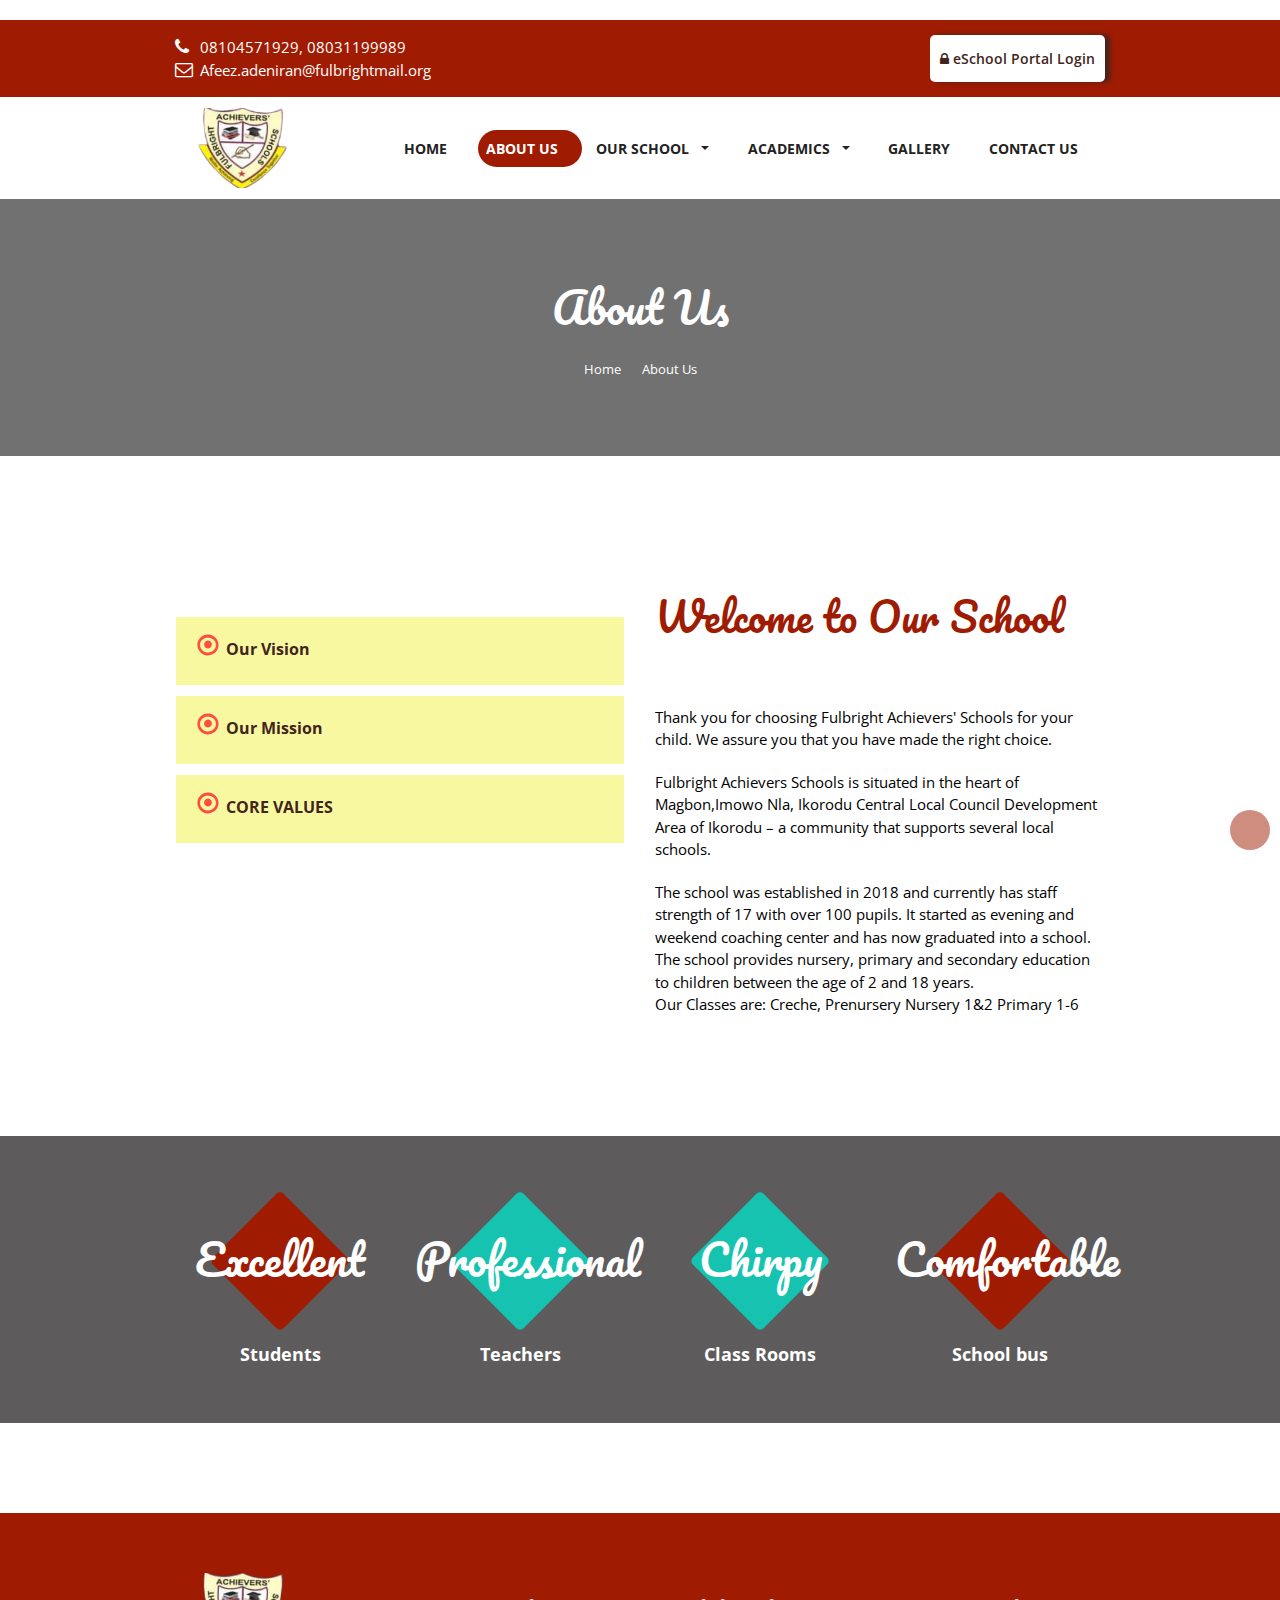
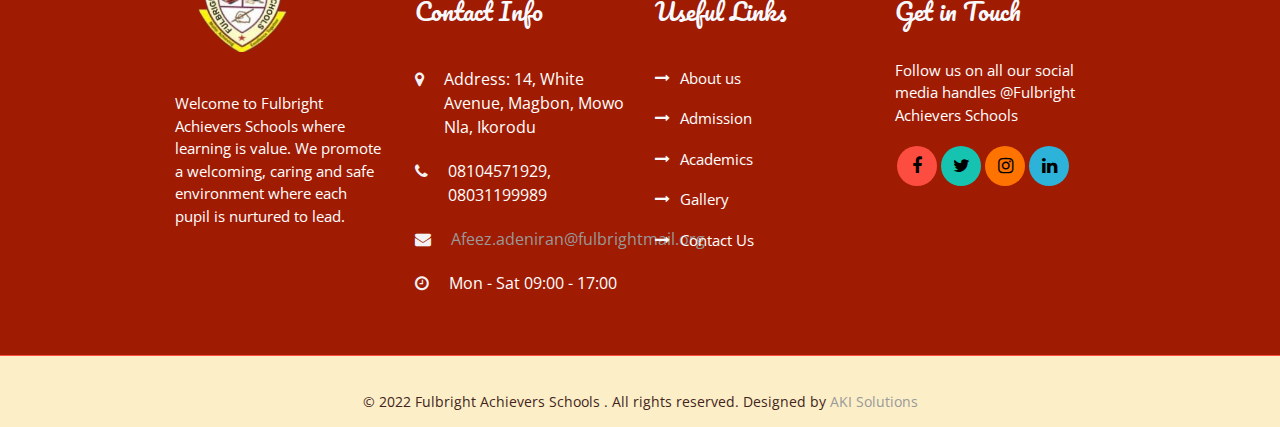
==== commit 11cc43ab: "replace pic" ====
--- a/about.html
+++ b/about.html
@@ -257,7 +257,7 @@
 
 						</div>
 					</div>
-					<div class="col-sm-12 col-md-12 col-lg-6" style="margin-top: 5rem;">
+					<div class="col-sm-12 col-md-12 col-lg-6" style="margin-top: 5rem; color: #000;">
 						<h2 class="section-heading">
 							Welcome to Our School
 						</h2>
